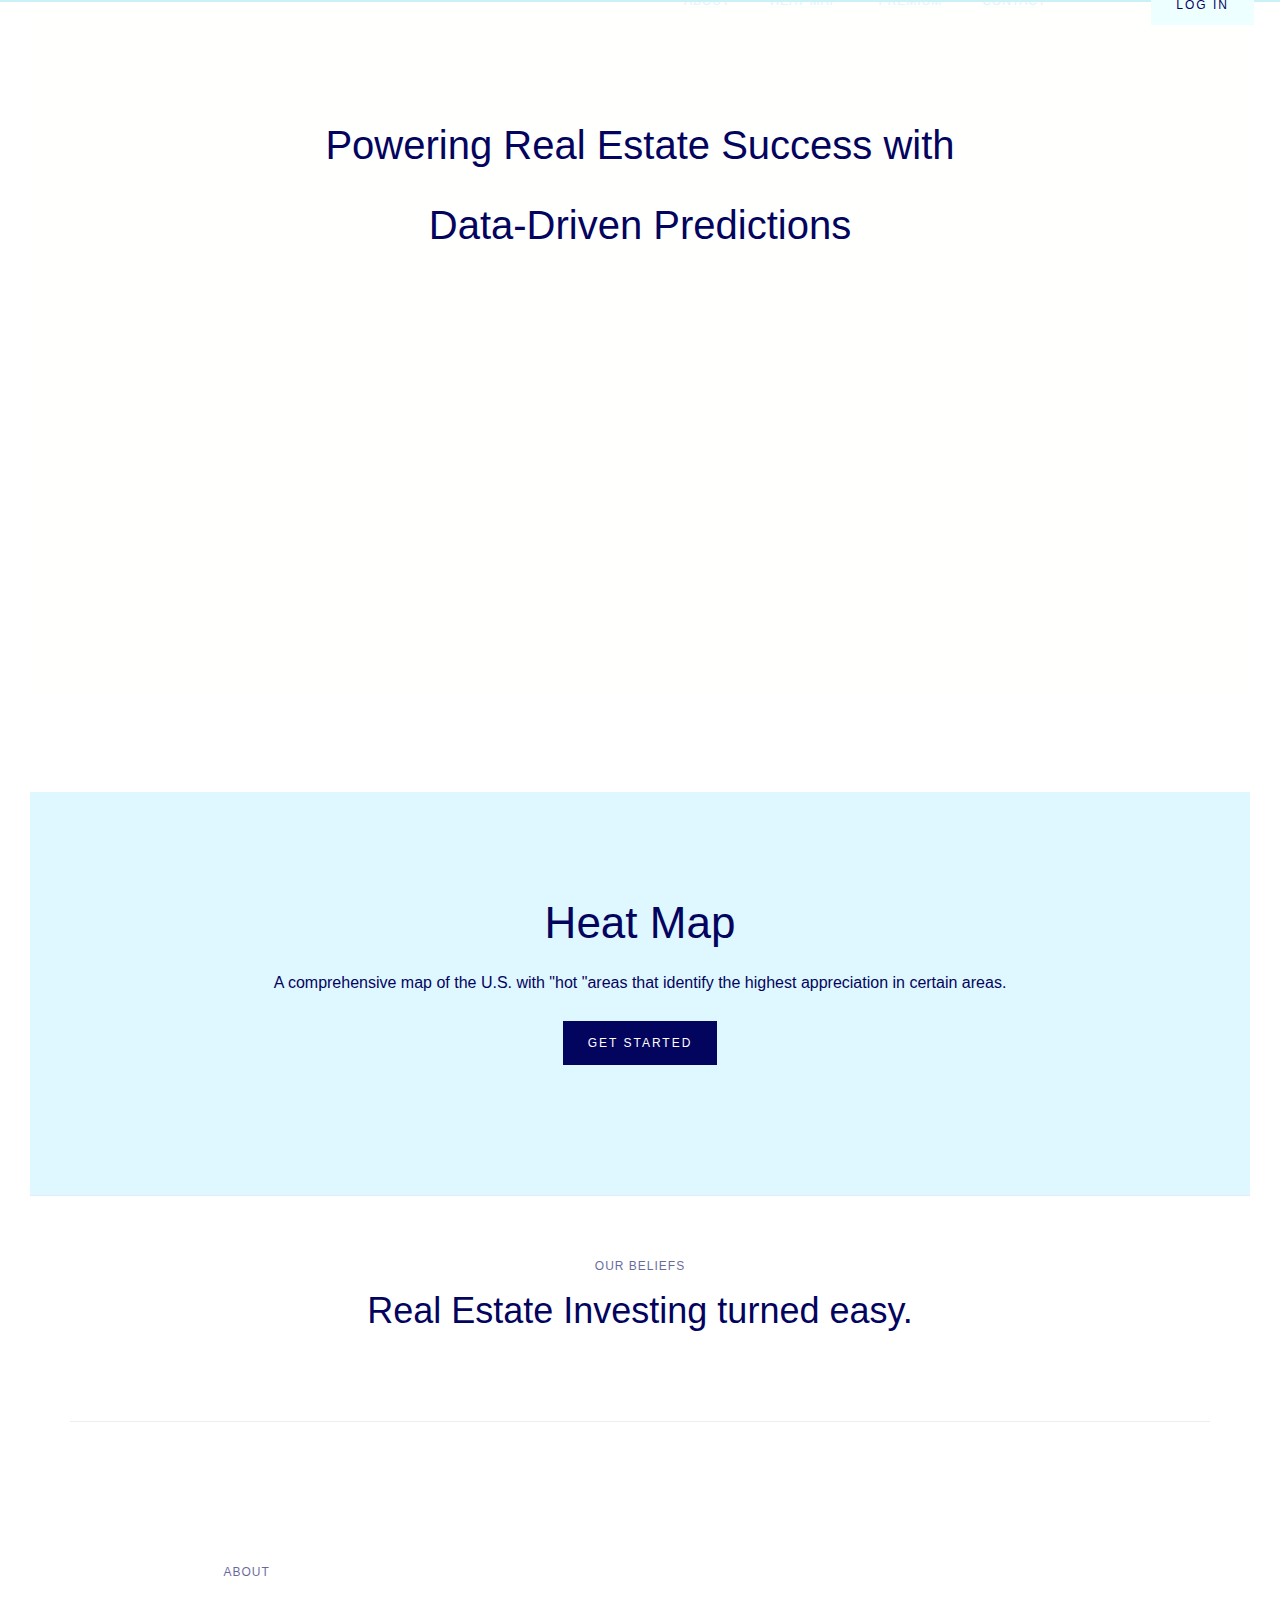
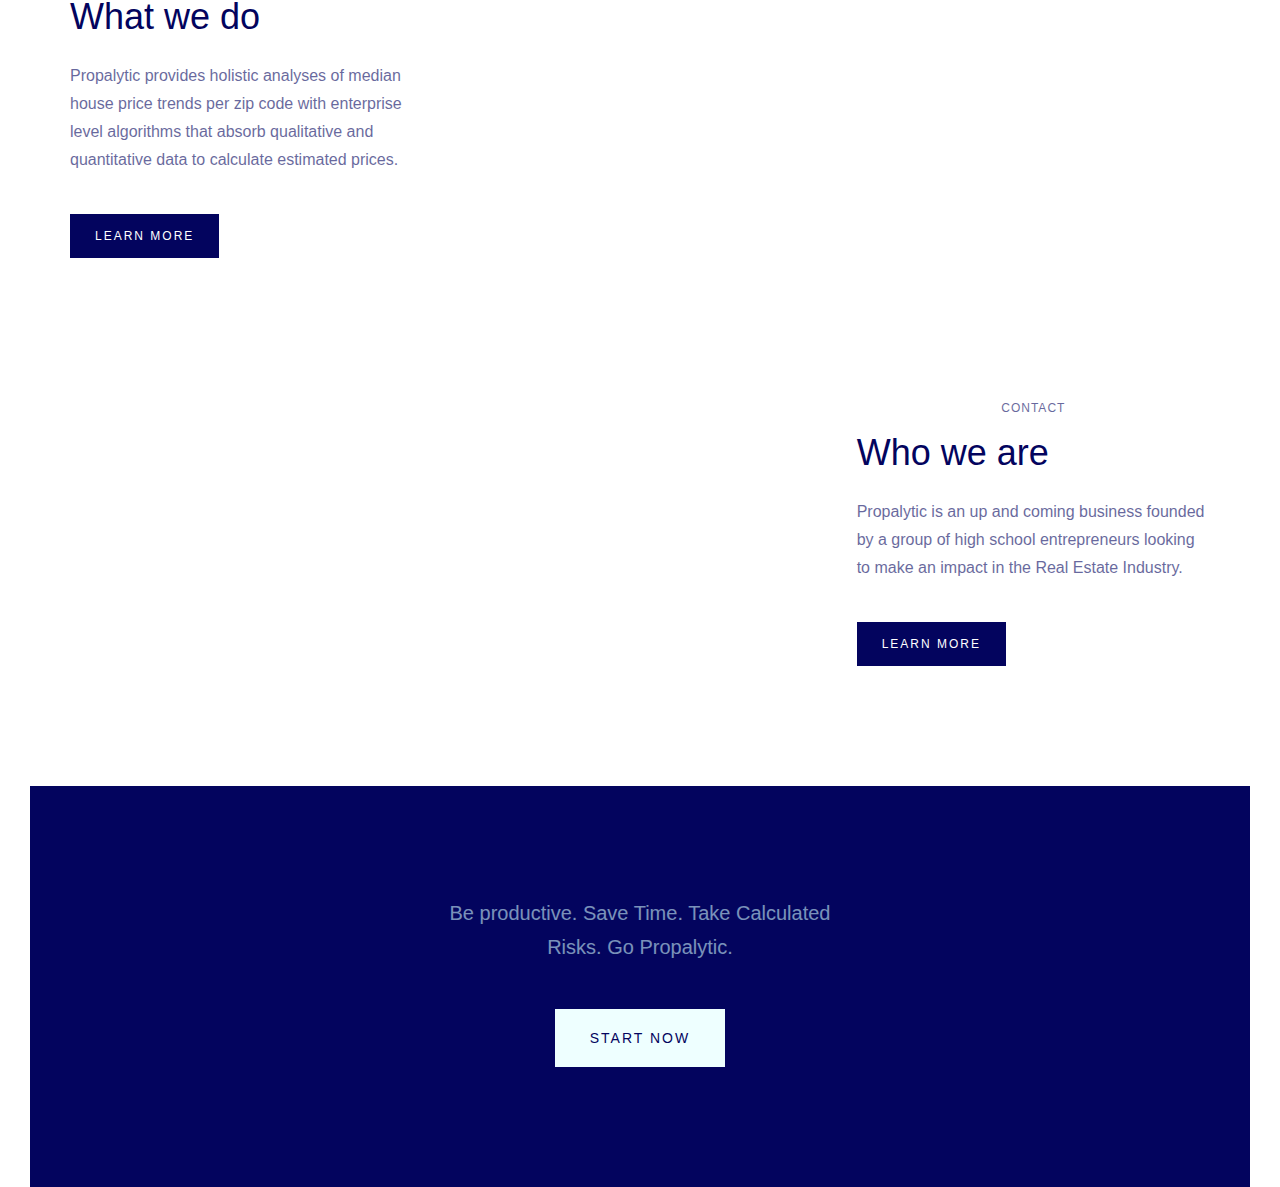
==== index.html @ 935a1be9 "Add files via upload" ====
<!DOCTYPE html>
<html>
    <head>
        <meta charset="utf-8"/>
        <title>Propalytic</title>
        <meta content="width=device-width, initial-scale=1" name="viewport"/>
        <link href="style.css" rel="stylesheet" type="text/css"/>
        <link href="https://fonts.googleapis.com" rel="preconnect"/>
        <link href="https://fonts.gstatic.com" rel="preconnect" crossorigin="anonymous"/>
        <script src="https://ajax.googleapis.com/ajax/libs/webfont/1.6.26/webfont.js" type="text/javascript"></script>
        <script type="text/javascript">
            WebFont.load({
                google: {
                    families: ["Montserrat:100,100italic,200,200italic,300,300italic,400,400italic,500,500italic,600,600italic,700,700italic,800,800italic,900,900italic", "Bitter:400,700,400italic"]
                }
            });
        </script>
        <script type="text/javascript">
            !function(o, c) {
                var n = c.documentElement
                  , t = " w-mod-";
                n.className += t + "js",
                ("ontouchstart"in o || o.DocumentTouch && c instanceof DocumentTouch) && (n.className += t + "touch")
            }(window, document);
        </script>
        <link href="https://replit.com/@DheekshanaSury1/Website-1#Propalytic3.ico" rel="shortcut icon" type="image/x-icon"/>
        <link href="https://uploads-ssl.webflow.com/img/webclip.png" rel="apple-touch-icon"/>
    </head>
    <body>
        <div data-collapse="medium" data-animation="default" data-duration="400" data-easing="ease" data-easing2="ease" role="banner" class="navigation w-nav">
            <a href="/" aria-current="page" class="w-inline-block w--current">
                <img src="https://uploads-ssl.webflow.com/649dd846c16380b41dc3b1e4/64a31db55aae2322e990c27a_propalytic%20logo%20light.png" loading="lazy" sizes="(max-width: 479px) 100vw, 300px" height="Auto" id="Home" srcset="https://uploads-ssl.webflow.com/649dd846c16380b41dc3b1e4/64a31db55aae2322e990c27a_propalytic%20logo%20light-p-500.png 500w, https://uploads-ssl.webflow.com/649dd846c16380b41dc3b1e4/64a31db55aae2322e990c27a_propalytic%20logo%20light.png 512w" alt="" class="image-4"/>
            </a>
            <div class="navigation-wrap">
                <nav class="menu">
                    <nav role="navigation" class="navigation-items w-nav-menu">
                        <a href="about.html" class="navigation-item w-nav-link">About</a>  
                        <a href="heat-map.html" class="navigation-item w-nav-link">Heat Map</a>
                        <a href="premium.html" class="navigation-item w-nav-link">Premium</a>
                        <a href="contact.html" class="navigation-item w-nav-link">Contact</a>
                    </nav>
                    <a href="login.html" class="button cc-contact-us w-inline-block">
                      <div class="text-block">Log In</div>
                    </a>
                    <div class="menu-button w-nav-button">
                        <img src="https://uploads-ssl.webflow.com/649dd846c16380b41dc3b1e4/649dd846c16380b41dc3b24c_menu-icon.png" width="22" alt="" class="menu-icon"/>
                    </div>
                </nav>
            </div>
        </div>
        <div class="section cc-store-home-wrap">
            <div class="intro-header">
                <div class="intro-content cc-homepage">
                    <div class="intro-text-2">
                        <div class="heading-jumbo-2">Powering Real Estate Success with Data-Driven Predictions</div>
                    </div>
                </div>
            </div>
            <section class="hero-stack-2 wf-section">
                <div class="container-3">
                    <div class="hero-wrapper-two-2">
                        <h1 class="heading-3">Heat Map</h1>
                        <p class="margin-bottom-24px-2">A comprehensive map of the U.S. with &quot;hot &quot;areas that identify the highest appreciation in certain areas.</p>
                        <a href="heat-map.html" class="button-primary-2 w-button">Get Started</a>
                        <img src="https://uploads-ssl.webflow.com/649dd846c16380b41dc3b1e4/649f861be7e4dcda6282d2d1_Screenshot%202023-06-30%20at%208.10.21%20AM.png" loading="lazy" sizes="(max-width: 479px) 100vw, (max-width: 767px) 92vw, (max-width: 991px) 84vw, 750px" srcset="https://uploads-ssl.webflow.com/649dd846c16380b41dc3b1e4/649f861be7e4dcda6282d2d1_Screenshot%202023-06-30%20at%208.10.21%20AM-p-500.png 500w, https://uploads-ssl.webflow.com/649dd846c16380b41dc3b1e4/649f861be7e4dcda6282d2d1_Screenshot%202023-06-30%20at%208.10.21%20AM-p-800.png 800w, https://uploads-ssl.webflow.com/649dd846c16380b41dc3b1e4/649f861be7e4dcda6282d2d1_Screenshot%202023-06-30%20at%208.10.21%20AM-p-1080.png 1080w, https://uploads-ssl.webflow.com/649dd846c16380b41dc3b1e4/649f861be7e4dcda6282d2d1_Screenshot%202023-06-30%20at%208.10.21%20AM.png 1248w" alt="" class="hero-image-2 shadow-two"/>
                    </div>
                </div>
            </section>
            <div class="container">
                <div class="motto-wrap">
                    <div class="label cc-light">Our beliefs</div>
                    <div class="heading-jumbo-small">
                        Real Estate Investing turned easy.<br/>
                    </div>
                </div>
                <div class="divider"></div>
                <div class="home-content-wrap">
                    <div class="w-layout-grid about-grid">
                        <div id="w-node-_86e64837-0616-515b-4568-76c147234d34-1dc3b22a">
                            <div class="home-section-wrap">
                                <div id="about" class="label cc-light">About</div>
                                <h2 class="section-heading">What we do</h2>
                                <p class="paragraph-light">Propalytic provides holistic analyses of median house price trends per zip code with enterprise level algorithms that absorb qualitative and quantitative data to calculate estimated prices.</p>
                            </div>
                            <a href="about.html" class="button w-inline-block">
                                <div>Learn More</div>
                            </a>
                        </div>
                        <img src="https://uploads-ssl.webflow.com/649dd846c16380b41dc3b1e4/64a353b96b2cd9fad1747cd3_Screenshot%202023-07-03%20at%207.03.02%20PM.png" id="w-node-_86e64837-0616-515b-4568-76c147234d3f-1dc3b22a" sizes="(max-width: 479px) 94vw, (max-width: 767px) 96vw, 94vw" srcset="https://uploads-ssl.webflow.com/649dd846c16380b41dc3b1e4/64a353b96b2cd9fad1747cd3_Screenshot%202023-07-03%20at%207.03.02%20PM-p-500.png 500w, https://uploads-ssl.webflow.com/649dd846c16380b41dc3b1e4/64a353b96b2cd9fad1747cd3_Screenshot%202023-07-03%20at%207.03.02%20PM-p-800.png 800w, https://uploads-ssl.webflow.com/649dd846c16380b41dc3b1e4/64a353b96b2cd9fad1747cd3_Screenshot%202023-07-03%20at%207.03.02%20PM-p-1080.png 1080w, https://uploads-ssl.webflow.com/649dd846c16380b41dc3b1e4/64a353b96b2cd9fad1747cd3_Screenshot%202023-07-03%20at%207.03.02%20PM.png 1548w" alt=""/>
                    </div>
                    <div class="w-layout-grid about-grid cc-about-2">
                        <div id="w-node-_86e64837-0616-515b-4568-76c147234d41-1dc3b22a">
                            <div class="home-section-wrap">
                                <div class="label cc-light">Contact</div>
                                <h2 class="section-heading">Who we are</h2>
                                <p class="paragraph-light">Propalytic is an up and coming business founded by a group of high school entrepreneurs looking to make an impact in the Real Estate Industry. </p>
                            </div>
                            <a href="contact.html" class="button w-inline-block">
                                <div>Learn More</div>
                            </a>
                        </div>
                        <img src="https://uploads-ssl.webflow.com/649dd846c16380b41dc3b1e4/64a35368f8e09f824d37aa2e_Screenshot%202023-07-03%20at%207.01.46%20PM.png" id="w-node-_86e64837-0616-515b-4568-76c147234d4c-1dc3b22a" sizes="(max-width: 479px) 94vw, (max-width: 767px) 96vw, 94vw" srcset="https://uploads-ssl.webflow.com/649dd846c16380b41dc3b1e4/64a35368f8e09f824d37aa2e_Screenshot%202023-07-03%20at%207.01.46%20PM-p-500.png 500w, https://uploads-ssl.webflow.com/649dd846c16380b41dc3b1e4/64a35368f8e09f824d37aa2e_Screenshot%202023-07-03%20at%207.01.46%20PM-p-800.png 800w, https://uploads-ssl.webflow.com/649dd846c16380b41dc3b1e4/64a35368f8e09f824d37aa2e_Screenshot%202023-07-03%20at%207.01.46%20PM-p-1080.png 1080w, https://uploads-ssl.webflow.com/649dd846c16380b41dc3b1e4/64a35368f8e09f824d37aa2e_Screenshot%202023-07-03%20at%207.01.46%20PM.png 1558w" alt=""/>
                    </div>
                </div>
            </div>
        </div>
        <div class="section cc-cta">
            <div class="container">
                <div class="cta-wrap">
                    <div>
                        <div class="cta-text">
                            <div class="paragraph-bigger cc-bigger-light">
                                Be productive. Save Time. Take Calculated Risks. Go Propalytic.<br/>
                            </div>
                        </div>
                        <a href="premium.html" class="button cc-jumbo-button w-inline-block">
                            <div class="text-block-2">Start Now</div>
                        </a>
                    </div>
                </div>
            </div>
        </div>
        <div class="section">
            <div class="container"></div>
        </div>
        <script src="https://d3e54v103j8qbb.cloudfront.net/js/jquery-3.5.1.min.dc5e7f18c8.js?site=649dd846c16380b41dc3b1e4" type="text/javascript" integrity="sha256-9/aliU8dGd2tb6OSsuzixeV4y/faTqgFtohetphbbj0=" crossorigin="anonymous"></script>
        <script src="https://www.gstatic.com/firebasejs/8.10.0/firebase-app.js"></script>
        <script src="https://www.gstatic.com/firebasejs/8.10.0/firebase-auth.js"></script>
        <script src="script.js"></script>
  </body>
</html>
---- style.css ----
html {
  -ms-text-size-adjust: 100%;
  -webkit-text-size-adjust: 100%;
  font-family: sans-serif;
}

body {
  margin: 0;
}

article,
aside,
details,
figcaption,
figure,
footer,
header,
hgroup,
main,
menu,
nav,
section,
summary {
  display: block;
}

audio,
canvas,
progress,
video {
  vertical-align: baseline;
  display: inline-block;
}

.container-log-in {
  display: none;
  width: 300px;
  margin: 0 auto;
  padding-top: 100px;
}

input {
  width: 100%;
  margin-bottom: 10px;
}

button {
  width: 100%;
  font-weight: 500;
  cursor: pointer;
}
.submit-login {
  background-color: #03045e;
}
#login-button {
  background-color: #eff;
  font-size: 12px;
}
#error-message {
  color: red;
}

.login-title-popup {
  color: #03045e;
}

audio:not([controls]) {
  height: 0;
  display: none;
}

[hidden],
template {
  display: none;
}

a {
  background-color: rgba(0, 0, 0, 0);
}

a:active,
a:hover {
  outline: 0;
}

abbr[title] {
  border-bottom: 1px dotted;
}

b,
strong {
  font-weight: bold;
}

dfn {
  font-style: italic;
}

h1 {
  margin: .67em 0;
  font-size: 2em;
}

mark {
  color: #000;
  background: #ff0;
}

small {
  font-size: 80%;
}

sub,
sup {
  vertical-align: baseline;
  font-size: 75%;
  line-height: 0;
  position: relative;
}

sup {
  top: -.5em;
}

sub {
  bottom: -.25em;
}

img {
  border: 0;
}

svg:not(:root) {
  overflow: hidden;
}

figure {
  margin: 1em 40px;
}

hr {
  box-sizing: content-box;
  height: 0;
}

pre {
  overflow: auto;
}

code,
kbd,
pre,
samp {
  font-family: monospace;
  font-size: 1em;
}

button,
input,
optgroup,
select,
textarea {
  color: inherit;
  font: inherit;
  margin: 0;
}

button {
  overflow: visible;
}

button,
select {
  text-transform: none;
}

button,
html input[type="button"],
input[type="reset"] {
  -webkit-appearance: button;
  cursor: pointer;
}

button[disabled],
html input[disabled] {
  cursor: default;
}

button::-moz-focus-inner,
input::-moz-focus-inner {
  border: 0;
  padding: 0;
}

input {
  line-height: normal;
}

input[type="checkbox"],
input[type="radio"] {
  box-sizing: border-box;
  padding: 0;
}

input[type="number"]::-webkit-inner-spin-button,
input[type="number"]::-webkit-outer-spin-button {
  height: auto;
}

input[type="search"] {
  -webkit-appearance: none;
}

input[type="search"]::-webkit-search-cancel-button,
input[type="search"]::-webkit-search-decoration {
  -webkit-appearance: none;
}

fieldset {
  border: 1px solid silver;
  margin: 0 2px;
  padding: .35em .625em .75em;
}

legend {
  border: 0;
  padding: 0;
}

textarea {
  overflow: auto;
}

optgroup {
  font-weight: bold;
}

table {
  border-collapse: collapse;
  border-spacing: 0;
}

td,
th {
  padding: 0;
}

@font-face {
  font-family: webflow-icons;
  src: url("[data-uri]") format("truetype");
  font-weight: normal;
  font-style: normal;
}

[class^="w-icon-"],
[class*=" w-icon-"] {
  speak: none;
  font-variant: normal;
  text-transform: none;
  -webkit-font-smoothing: antialiased;
  -moz-osx-font-smoothing: grayscale;
  font-style: normal;
  font-weight: normal;
  line-height: 1;
  font-family: webflow-icons !important;
}

.w-icon-slider-right:before {
  content: "î˜€";
}

.w-icon-slider-left:before {
  content: "î˜";
}

.w-icon-nav-menu:before {
  content: "î˜‚";
}

.w-icon-arrow-down:before,
.w-icon-dropdown-toggle:before {
  content: "î˜ƒ";
}

.w-icon-file-upload-remove:before {
  content: "î¤€";
}

.w-icon-file-upload-icon:before {
  content: "î¤ƒ";
}

* {
  box-sizing: border-box;
}

html {
  height: 100%;
}

body {
  min-height: 100%;
  color: #333;
  background-color: #fff;
  margin: 0;
  font-family: Arial, sans-serif;
  font-size: 14px;
  line-height: 20px;
}

img {
  max-width: 100%;
  vertical-align: middle;
  display: inline-block;
}

html.w-mod-touch * {
  background-attachment: scroll !important;
}

.w-block {
  display: block;
}

.w-inline-block {
  max-width: 100%;
  display: inline-block;
}

.w-clearfix:before,
.w-clearfix:after {
  content: " ";
  grid-area: 1 / 1 / 2 / 2;
  display: table;
}

.w-clearfix:after {
  clear: both;
}

.w-hidden {
  display: none;
}

.w-button {
  color: #fff;
  line-height: inherit;
  cursor: pointer;
  background-color: #3898ec;
  border: 0;
  border-radius: 0;
  padding: 9px 15px;
  text-decoration: none;
  display: inline-block;
}

input.w-button {
  -webkit-appearance: button;
}

html[data-w-dynpage] [data-w-cloak] {
  color: rgba(0, 0, 0, 0) !important;
}

.w-webflow-badge,
.w-webflow-badge * {
  z-index: auto;
  visibility: visible;
  box-sizing: border-box;
  width: auto;
  height: auto;
  max-height: none;
  max-width: none;
  min-height: 0;
  min-width: 0;
  float: none;
  clear: none;
  box-shadow: none;
  opacity: 1;
  direction: ltr;
  font-family: inherit;
  font-weight: inherit;
  color: inherit;
  font-size: inherit;
  line-height: inherit;
  font-style: inherit;
  font-variant: inherit;
  text-align: inherit;
  letter-spacing: inherit;
  -webkit-text-decoration: inherit;
  text-decoration: inherit;
  text-indent: 0;
  text-transform: inherit;
  text-shadow: none;
  font-smoothing: auto;
  vertical-align: baseline;
  cursor: inherit;
  white-space: inherit;
  word-break: normal;
  word-spacing: normal;
  word-wrap: normal;
  background: none;
  border: 0 rgba(0, 0, 0, 0);
  border-radius: 0;
  margin: 0;
  padding: 0;
  list-style-type: disc;
  transition: none;
  display: block;
  position: static;
  top: auto;
  bottom: auto;
  left: auto;
  right: auto;
  overflow: visible;
  transform: none;
}

.w-webflow-badge {
  white-space: nowrap;
  cursor: pointer;
  box-shadow: 0 0 0 1px rgba(0, 0, 0, .1), 0 1px 3px rgba(0, 0, 0, .1);
  visibility: visible !important;
  z-index: 2147483647 !important;
  color: #aaadb0 !important;
  opacity: 1 !important;
  width: auto !important;
  height: auto !important;
  background-color: #fff !important;
  border-radius: 3px !important;
  margin: 0 !important;
  padding: 6px 8px 6px 6px !important;
  font-size: 12px !important;
  line-height: 14px !important;
  text-decoration: none !important;
  display: inline-block !important;
  position: fixed !important;
  top: auto !important;
  bottom: 12px !important;
  left: auto !important;
  right: 12px !important;
  overflow: visible !important;
  transform: none !important;
}

.w-webflow-badge>img {
  visibility: visible !important;
  opacity: 1 !important;
  vertical-align: middle !important;
  display: inline-block !important;
}

h1,
h2,
h3,
h4,
h5,
h6 {
  margin-bottom: 10px;
  font-weight: bold;
}

h1 {
  margin-top: 20px;
  font-size: 38px;
  line-height: 44px;
}

h2 {
  margin-top: 20px;
  font-size: 32px;
  line-height: 36px;
}

h3 {
  margin-top: 20px;
  font-size: 24px;
  line-height: 30px;
}

h4 {
  margin-top: 10px;
  font-size: 18px;
  line-height: 24px;
}

h5 {
  margin-top: 10px;
  font-size: 14px;
  line-height: 20px;
}

h6 {
  margin-top: 10px;
  font-size: 12px;
  line-height: 18px;
}

p {
  margin-top: 0;
  margin-bottom: 10px;
}

blockquote {
  border-left: 5px solid #e2e2e2;
  margin: 0 0 10px;
  padding: 10px 20px;
  font-size: 18px;
  line-height: 22px;
}

figure {
  margin: 0 0 10px;
}

figcaption {
  text-align: center;
  margin-top: 5px;
}

ul,
ol {
  margin-top: 0;
  margin-bottom: 10px;
  padding-left: 40px;
}

.w-list-unstyled {
  padding-left: 0;
  list-style: none;
}

.w-embed:before,
.w-embed:after {
  content: " ";
  grid-area: 1 / 1 / 2 / 2;
  display: table;
}

.w-embed:after {
  clear: both;
}

.w-video {
  width: 100%;
  padding: 0;
  position: relative;
}

.w-video iframe,
.w-video object,
.w-video embed {
  width: 100%;
  height: 100%;
  border: none;
  position: absolute;
  top: 0;
  left: 0;
}

fieldset {
  border: 0;
  margin: 0;
  padding: 0;
}

button,
[type="button"],
[type="reset"] {
  cursor: pointer;
  -webkit-appearance: button;
  border: 0;
}

.w-form {
  margin: 0 0 15px;
}

.w-form-done {
  text-align: center;
  background-color: #ddd;
  padding: 20px;
  display: none;
}

.w-form-fail {
  background-color: #ffdede;
  margin-top: 10px;
  padding: 10px;
  display: none;
}

label {
  margin-bottom: 5px;
  font-weight: bold;
  display: block;
}

.w-input,
.w-select {
  width: 100%;
  height: 38px;
  color: #333;
  vertical-align: middle;
  background-color: #fff;
  border: 1px solid #ccc;
  margin-bottom: 10px;
  padding: 8px 12px;
  font-size: 14px;
  line-height: 1.42857;
  display: block;
}

.w-input:-moz-placeholder,
.w-select:-moz-placeholder {
  color: #999;
}

.w-input::-moz-placeholder,
.w-select::-moz-placeholder {
  color: #999;
  opacity: 1;
}

.w-input::-webkit-input-placeholder,
.w-select::-webkit-input-placeholder {
  color: #999;
}

.w-input:focus,
.w-select:focus {
  border-color: #3898ec;
  outline: 0;
}

.w-input[disabled],
.w-select[disabled],
.w-input[readonly],
.w-select[readonly],
fieldset[disabled] .w-input,
fieldset[disabled] .w-select {
  cursor: not-allowed;
}

.w-input[disabled]:not(.w-input-disabled),
.w-select[disabled]:not(.w-input-disabled),
.w-input[readonly],
.w-select[readonly],
fieldset[disabled]:not(.w-input-disabled) .w-input,
fieldset[disabled]:not(.w-input-disabled) .w-select {
  background-color: #eee;
}

textarea.w-input,
textarea.w-select {
  height: auto;
}

.w-select {
  background-color: #f3f3f3;
}

.w-select[multiple] {
  height: auto;
}

.w-form-label {
  cursor: pointer;
  margin-bottom: 0;
  font-weight: normal;
  display: inline-block;
}

.w-radio {
  margin-bottom: 5px;
  padding-left: 20px;
  display: block;
}

.w-radio:before,
.w-radio:after {
  content: " ";
  grid-area: 1 / 1 / 2 / 2;
  display: table;
}

.w-radio:after {
  clear: both;
}

.w-radio-input {
  float: left;
  margin: 3px 0 0 -20px;
  line-height: normal;
}

.w-file-upload {
  margin-bottom: 10px;
  display: block;
}

.w-file-upload-input {
  width: .1px;
  height: .1px;
  opacity: 0;
  z-index: -100;
  position: absolute;
  overflow: hidden;
}

.w-file-upload-default,
.w-file-upload-uploading,
.w-file-upload-success {
  color: #333;
  display: inline-block;
}

.w-file-upload-error {
  margin-top: 10px;
  display: block;
}

.w-file-upload-default.w-hidden,
.w-file-upload-uploading.w-hidden,
.w-file-upload-error.w-hidden,
.w-file-upload-success.w-hidden {
  display: none;
}

.w-file-upload-uploading-btn {
  cursor: pointer;
  background-color: #fafafa;
  border: 1px solid #ccc;
  margin: 0;
  padding: 8px 12px;
  font-size: 14px;
  font-weight: normal;
  display: flex;
}

.w-file-upload-file {
  background-color: #fafafa;
  border: 1px solid #ccc;
  flex-grow: 1;
  justify-content: space-between;
  margin: 0;
  padding: 8px 9px 8px 11px;
  display: flex;
}

.w-file-upload-file-name {
  font-size: 14px;
  font-weight: normal;
  display: block;
}

.w-file-remove-link {
  width: auto;
  height: auto;
  cursor: pointer;
  margin-top: 3px;
  margin-left: 10px;
  padding: 3px;
  display: block;
}

.w-icon-file-upload-remove {
  margin: auto;
  font-size: 10px;
}

.w-file-upload-error-msg {
  color: #ea384c;
  padding: 2px 0;
  display: inline-block;
}

.w-file-upload-info {
  padding: 0 12px;
  line-height: 38px;
  display: inline-block;
}

.w-file-upload-label {
  cursor: pointer;
  background-color: #fafafa;
  border: 1px solid #ccc;
  margin: 0;
  padding: 8px 12px;
  font-size: 14px;
  font-weight: normal;
  display: inline-block;
}

.w-icon-file-upload-icon,
.w-icon-file-upload-uploading {
  width: 20px;
  margin-right: 8px;
  display: inline-block;
}

.w-icon-file-upload-uploading {
  height: 20px;
}

.w-container {
  max-width: 940px;
  margin-left: auto;
  margin-right: auto;
}

.w-container:before,
.w-container:after {
  content: " ";
  grid-area: 1 / 1 / 2 / 2;
  display: table;
}

.w-container:after {
  clear: both;
}

.w-container .w-row {
  margin-left: -10px;
  margin-right: -10px;
}

.w-row:before,
.w-row:after {
  content: " ";
  grid-area: 1 / 1 / 2 / 2;
  display: table;
}

.w-row:after {
  clear: both;
}

.w-row .w-row {
  margin-left: 0;
  margin-right: 0;
}

.w-col {
  float: left;
  width: 100%;
  min-height: 1px;
  padding-left: 10px;
  padding-right: 10px;
  position: relative;
}

.w-col .w-col {
  padding-left: 0;
  padding-right: 0;
}

.w-col-1 {
  width: 8.33333%;
}

.w-col-2 {
  width: 16.6667%;
}

.w-col-3 {
  width: 25%;
}

.w-col-4 {
  width: 33.3333%;
}

.w-col-5 {
  width: 41.6667%;
}

.w-col-6 {
  width: 50%;
}

.w-col-7 {
  width: 58.3333%;
}

.w-col-8 {
  width: 66.6667%;
}

.w-col-9 {
  width: 75%;
}

.w-col-10 {
  width: 83.3333%;
}

.w-col-11 {
  width: 91.6667%;
}

.w-col-12 {
  width: 100%;
}

.w-hidden-main {
  display: none !important;
}

@media screen and (max-width: 991px) {
  .w-container {
    max-width: 728px;
  }

  .w-hidden-main {
    display: inherit !important;
  }

  .w-hidden-medium {
    display: none !important;
  }

  .w-col-medium-1 {
    width: 8.33333%;
  }

  .w-col-medium-2 {
    width: 16.6667%;
  }

  .w-col-medium-3 {
    width: 25%;
  }

  .w-col-medium-4 {
    width: 33.3333%;
  }

  .w-col-medium-5 {
    width: 41.6667%;
  }

  .w-col-medium-6 {
    width: 50%;
  }

  .w-col-medium-7 {
    width: 58.3333%;
  }

  .w-col-medium-8 {
    width: 66.6667%;
  }

  .w-col-medium-9 {
    width: 75%;
  }

  .w-col-medium-10 {
    width: 83.3333%;
  }

  .w-col-medium-11 {
    width: 91.6667%;
  }

  .w-col-medium-12 {
    width: 100%;
  }

  .w-col-stack {
    width: 100%;
    left: auto;
    right: auto;
  }
}

@media screen and (max-width: 767px) {

  .w-hidden-main,
  .w-hidden-medium {
    display: inherit !important;
  }

  .w-hidden-small {
    display: none !important;
  }

  .w-row,
  .w-container .w-row {
    margin-left: 0;
    margin-right: 0;
  }

  .w-col {
    width: 100%;
    left: auto;
    right: auto;
  }

  .w-col-small-1 {
    width: 8.33333%;
  }

  .w-col-small-2 {
    width: 16.6667%;
  }

  .w-col-small-3 {
    width: 25%;
  }

  .w-col-small-4 {
    width: 33.3333%;
  }

  .w-col-small-5 {
    width: 41.6667%;
  }

  .w-col-small-6 {
    width: 50%;
  }

  .w-col-small-7 {
    width: 58.3333%;
  }

  .w-col-small-8 {
    width: 66.6667%;
  }

  .w-col-small-9 {
    width: 75%;
  }

  .w-col-small-10 {
    width: 83.3333%;
  }

  .w-col-small-11 {
    width: 91.6667%;
  }

  .w-col-small-12 {
    width: 100%;
  }
}

@media screen and (max-width: 479px) {
  .w-container {
    max-width: none;
  }

  .w-hidden-main,
  .w-hidden-medium,
  .w-hidden-small {
    display: inherit !important;
  }

  .w-hidden-tiny {
    display: none !important;
  }

  .w-col {
    width: 100%;
  }

  .w-col-tiny-1 {
    width: 8.33333%;
  }

  .w-col-tiny-2 {
    width: 16.6667%;
  }

  .w-col-tiny-3 {
    width: 25%;
  }

  .w-col-tiny-4 {
    width: 33.3333%;
  }

  .w-col-tiny-5 {
    width: 41.6667%;
  }

  .w-col-tiny-6 {
    width: 50%;
  }

  .w-col-tiny-7 {
    width: 58.3333%;
  }

  .w-col-tiny-8 {
    width: 66.6667%;
  }

  .w-col-tiny-9 {
    width: 75%;
  }

  .w-col-tiny-10 {
    width: 83.3333%;
  }

  .w-col-tiny-11 {
    width: 91.6667%;
  }

  .w-col-tiny-12 {
    width: 100%;
  }
}

.w-widget {
  position: relative;
}

.w-widget-map {
  width: 100%;
  height: 400px;
}

.w-widget-map label {
  width: auto;
  display: inline;
}

.w-widget-map img {
  max-width: inherit;
}

.w-widget-map .gm-style-iw {
  text-align: center;
}

.w-widget-map .gm-style-iw>button {
  display: none !important;
}

.w-widget-twitter {
  overflow: hidden;
}

.w-widget-twitter-count-shim {
  vertical-align: top;
  width: 28px;
  height: 20px;
  text-align: center;
  background: #fff;
  border: 1px solid #758696;
  border-radius: 3px;
  display: inline-block;
  position: relative;
}

.w-widget-twitter-count-shim * {
  pointer-events: none;
  -webkit-user-select: none;
  -ms-user-select: none;
  user-select: none;
}

.w-widget-twitter-count-shim .w-widget-twitter-count-inner {
  text-align: center;
  color: #999;
  font-family: serif;
  font-size: 15px;
  line-height: 12px;
  position: relative;
}

.w-widget-twitter-count-shim .w-widget-twitter-count-clear {
  display: block;
  position: relative;
}

.w-widget-twitter-count-shim.w--large {
  width: 36px;
  height: 28px;
}

.w-widget-twitter-count-shim.w--large .w-widget-twitter-count-inner {
  font-size: 18px;
  line-height: 18px;
}

.w-widget-twitter-count-shim:not(.w--vertical) {
  margin-left: 5px;
  margin-right: 8px;
}

.w-widget-twitter-count-shim:not(.w--vertical).w--large {
  margin-left: 6px;
}

.w-widget-twitter-count-shim:not(.w--vertical):before,
.w-widget-twitter-count-shim:not(.w--vertical):after {
  content: " ";
  height: 0;
  width: 0;
  pointer-events: none;
  border: solid rgba(0, 0, 0, 0);
  position: absolute;
  top: 50%;
  left: 0;
}

.w-widget-twitter-count-shim:not(.w--vertical):before {
  border-width: 4px;
  border-color: rgba(117, 134, 150, 0) #5d6c7b rgba(117, 134, 150, 0) rgba(117, 134, 150, 0);
  margin-top: -4px;
  margin-left: -9px;
}

.w-widget-twitter-count-shim:not(.w--vertical).w--large:before {
  border-width: 5px;
  margin-top: -5px;
  margin-left: -10px;
}

.w-widget-twitter-count-shim:not(.w--vertical):after {
  border-width: 4px;
  border-color: rgba(255, 255, 255, 0) #fff rgba(255, 255, 255, 0) rgba(255, 255, 255, 0);
  margin-top: -4px;
  margin-left: -8px;
}

.w-widget-twitter-count-shim:not(.w--vertical).w--large:after {
  border-width: 5px;
  margin-top: -5px;
  margin-left: -9px;
}

.w-widget-twitter-count-shim.w--vertical {
  width: 61px;
  height: 33px;
  margin-bottom: 8px;
}

.w-widget-twitter-count-shim.w--vertical:before,
.w-widget-twitter-count-shim.w--vertical:after {
  content: " ";
  height: 0;
  width: 0;
  pointer-events: none;
  border: solid rgba(0, 0, 0, 0);
  position: absolute;
  top: 100%;
  left: 50%;
}

.w-widget-twitter-count-shim.w--vertical:before {
  border-width: 5px;
  border-color: #5d6c7b rgba(117, 134, 150, 0) rgba(117, 134, 150, 0);
  margin-left: -5px;
}

.w-widget-twitter-count-shim.w--vertical:after {
  border-width: 4px;
  border-color: #fff rgba(255, 255, 255, 0) rgba(255, 255, 255, 0);
  margin-left: -4px;
}

.w-widget-twitter-count-shim.w--vertical .w-widget-twitter-count-inner {
  font-size: 18px;
  line-height: 22px;
}

.w-widget-twitter-count-shim.w--vertical.w--large {
  width: 76px;
}

.w-background-video {
  height: 500px;
  color: #fff;
  position: relative;
  overflow: hidden;
}

.w-background-video>video {
  width: 100%;
  height: 100%;
  object-fit: cover;
  z-index: -100;
  background-position: 50%;
  background-size: cover;
  margin: auto;
  position: absolute;
  top: -100%;
  bottom: -100%;
  left: -100%;
  right: -100%;
}

.w-background-video>video::-webkit-media-controls-start-playback-button {
  -webkit-appearance: none;
  display: none !important;
}

.w-background-video--control {
  background-color: rgba(0, 0, 0, 0);
  padding: 0;
  position: absolute;
  bottom: 1em;
  right: 1em;
}

.w-background-video--control>[hidden] {
  display: none !important;
}

.w-slider {
  height: 300px;
  text-align: center;
  clear: both;
  -webkit-tap-highlight-color: rgba(0, 0, 0, 0);
  tap-highlight-color: rgba(0, 0, 0, 0);
  background: #ddd;
  position: relative;
}

.w-slider-mask {
  z-index: 1;
  height: 100%;
  white-space: nowrap;
  display: block;
  position: relative;
  left: 0;
  right: 0;
  overflow: hidden;
}

.w-slide {
  vertical-align: top;
  width: 100%;
  height: 100%;
  white-space: normal;
  text-align: left;
  display: inline-block;
  position: relative;
}

.w-slider-nav {
  z-index: 2;
  height: 40px;
  text-align: center;
  -webkit-tap-highlight-color: rgba(0, 0, 0, 0);
  tap-highlight-color: rgba(0, 0, 0, 0);
  margin: auto;
  padding-top: 10px;
  position: absolute;
  top: auto;
  bottom: 0;
  left: 0;
  right: 0;
}

.w-slider-nav.w-round>div {
  border-radius: 100%;
}

.w-slider-nav.w-num>div {
  width: auto;
  height: auto;
  font-size: inherit;
  line-height: inherit;
  padding: .2em .5em;
}

.w-slider-nav.w-shadow>div {
  box-shadow: 0 0 3px rgba(51, 51, 51, .4);
}

.w-slider-nav-invert {
  color: #fff;
}

.w-slider-nav-invert>div {
  background-color: rgba(34, 34, 34, .4);
}

.w-slider-nav-invert>div.w-active {
  background-color: #222;
}

.w-slider-dot {
  width: 1em;
  height: 1em;
  cursor: pointer;
  background-color: rgba(255, 255, 255, .4);
  margin: 0 3px .5em;
  transition: background-color .1s, color .1s;
  display: inline-block;
  position: relative;
}

.w-slider-dot.w-active {
  background-color: #fff;
}

.w-slider-dot:focus {
  outline: none;
  box-shadow: 0 0 0 2px #fff;
}

.w-slider-dot:focus.w-active {
  box-shadow: none;
}

.w-slider-arrow-left,
.w-slider-arrow-right {
  width: 80px;
  cursor: pointer;
  color: #fff;
  -webkit-tap-highlight-color: rgba(0, 0, 0, 0);
  tap-highlight-color: rgba(0, 0, 0, 0);
  -webkit-user-select: none;
  -ms-user-select: none;
  user-select: none;
  margin: auto;
  font-size: 40px;
  position: absolute;
  top: 0;
  bottom: 0;
  left: 0;
  right: 0;
  overflow: hidden;
}

.w-slider-arrow-left [class^="w-icon-"],
.w-slider-arrow-right [class^="w-icon-"],
.w-slider-arrow-left [class*=" w-icon-"],
.w-slider-arrow-right [class*=" w-icon-"] {
  position: absolute;
}

.w-slider-arrow-left:focus,
.w-slider-arrow-right:focus {
  outline: 0;
}

.w-slider-arrow-left {
  z-index: 3;
  right: auto;
}

.w-slider-arrow-right {
  z-index: 4;
  left: auto;
}

.w-icon-slider-left,
.w-icon-slider-right {
  width: 1em;
  height: 1em;
  margin: auto;
  top: 0;
  bottom: 0;
  left: 0;
  right: 0;
}

.w-slider-aria-label {
  clip: rect(0 0 0 0);
  height: 1px;
  width: 1px;
  border: 0;
  margin: -1px;
  padding: 0;
  position: absolute;
  overflow: hidden;
}

.w-slider-force-show {
  display: block !important;
}

.w-dropdown {
  text-align: left;
  z-index: 900;
  margin-left: auto;
  margin-right: auto;
  display: inline-block;
  position: relative;
}

.w-dropdown-btn,
.w-dropdown-toggle,
.w-dropdown-link {
  vertical-align: top;
  color: #222;
  text-align: left;
  white-space: nowrap;
  margin-left: auto;
  margin-right: auto;
  padding: 20px;
  text-decoration: none;
  position: relative;
}

.w-dropdown-toggle {
  -webkit-user-select: none;
  -ms-user-select: none;
  user-select: none;
  cursor: pointer;
  padding-right: 40px;
  display: inline-block;
}

.w-dropdown-toggle:focus {
  outline: 0;
}

.w-icon-dropdown-toggle {
  width: 1em;
  height: 1em;
  margin: auto 20px auto auto;
  position: absolute;
  top: 0;
  bottom: 0;
  right: 0;
}

.w-dropdown-list {
  min-width: 100%;
  background: #ddd;
  display: none;
  position: absolute;
}

.w-dropdown-list.w--open {
  display: block;
}

.w-dropdown-link {
  color: #222;
  padding: 10px 20px;
  display: block;
}

.w-dropdown-link.w--current {
  color: #0082f3;
}

.w-dropdown-link:focus {
  outline: 0;
}

@media screen and (max-width: 767px) {
  .w-nav-brand {
    padding-left: 10px;
  }
}

.w-lightbox-backdrop {
  cursor: auto;
  letter-spacing: normal;
  text-indent: 0;
  text-shadow: none;
  text-transform: none;
  visibility: visible;
  white-space: normal;
  word-break: normal;
  word-spacing: normal;
  word-wrap: normal;
  color: #fff;
  text-align: center;
  z-index: 2000;
  opacity: 0;
  -webkit-user-select: none;
  -moz-user-select: none;
  -webkit-tap-highlight-color: transparent;
  background: rgba(0, 0, 0, .9);
  outline: 0;
  font-family: Helvetica Neue, Helvetica, Ubuntu, Segoe UI, Verdana, sans-serif;
  font-size: 17px;
  font-style: normal;
  font-weight: 300;
  line-height: 1.2;
  list-style: disc;
  position: fixed;
  top: 0;
  bottom: 0;
  left: 0;
  right: 0;
  -webkit-transform: translate(0);
}

.w-lightbox-backdrop,
.w-lightbox-container {
  height: 100%;
  -webkit-overflow-scrolling: touch;
  overflow: auto;
}

.w-lightbox-content {
  height: 100vh;
  position: relative;
  overflow: hidden;
}

.w-lightbox-view {
  width: 100vw;
  height: 100vh;
  opacity: 0;
  position: absolute;
}

.w-lightbox-view:before {
  content: "";
  height: 100vh;
}

.w-lightbox-group,
.w-lightbox-group .w-lightbox-view,
.w-lightbox-group .w-lightbox-view:before {
  height: 86vh;
}

.w-lightbox-frame,
.w-lightbox-view:before {
  vertical-align: middle;
  display: inline-block;
}

.w-lightbox-figure {
  margin: 0;
  position: relative;
}

.w-lightbox-group .w-lightbox-figure {
  cursor: pointer;
}

.w-lightbox-img {
  width: auto;
  height: auto;
  max-width: none;
}

.w-lightbox-image {
  float: none;
  max-width: 100vw;
  max-height: 100vh;
  display: block;
}

.w-lightbox-group .w-lightbox-image {
  max-height: 86vh;
}

.w-lightbox-caption {
  text-align: left;
  text-overflow: ellipsis;
  white-space: nowrap;
  background: rgba(0, 0, 0, .4);
  padding: .5em 1em;
  position: absolute;
  bottom: 0;
  left: 0;
  right: 0;
  overflow: hidden;
}

.w-lightbox-embed {
  width: 100%;
  height: 100%;
  position: absolute;
  top: 0;
  bottom: 0;
  left: 0;
  right: 0;
}

.w-lightbox-control {
  width: 4em;
  cursor: pointer;
  background-position: center;
  background-repeat: no-repeat;
  background-size: 24px;
  transition: all .3s;
  position: absolute;
  top: 0;
}

.w-lightbox-left {
  background-image: url("[data-uri]");
  display: none;
  bottom: 0;
  left: 0;
}

.w-lightbox-right {
  background-image: url("[data-uri]");
  display: none;
  bottom: 0;
  right: 0;
}

.w-lightbox-close {
  height: 2.6em;
  background-image: url("[data-uri]");
  background-size: 18px;
  right: 0;
}

.w-lightbox-strip {
  white-space: nowrap;
  padding: 0 1vh;
  line-height: 0;
  position: absolute;
  bottom: 0;
  left: 0;
  right: 0;
  overflow-x: auto;
  overflow-y: hidden;
}

.w-lightbox-item {
  width: 10vh;
  box-sizing: content-box;
  cursor: pointer;
  padding: 2vh 1vh;
  display: inline-block;
  -webkit-transform: translate3d(0, 0, 0);
}

.w-lightbox-active {
  opacity: .3;
}

.w-lightbox-thumbnail {
  height: 10vh;
  background: #222;
  position: relative;
  overflow: hidden;
}

.w-lightbox-thumbnail-image {
  position: absolute;
  top: 0;
  left: 0;
}

.w-lightbox-thumbnail .w-lightbox-tall {
  width: 100%;
  top: 50%;
  transform: translate(0, -50%);
}

.w-lightbox-thumbnail .w-lightbox-wide {
  height: 100%;
  left: 50%;
  transform: translate(-50%);
}

.w-lightbox-spinner {
  box-sizing: border-box;
  width: 40px;
  height: 40px;
  border: 5px solid rgba(0, 0, 0, .4);
  border-radius: 50%;
  margin-top: -20px;
  margin-left: -20px;
  animation: .8s linear infinite spin;
  position: absolute;
  top: 50%;
  left: 50%;
}

.w-lightbox-spinner:after {
  content: "";
  border: 3px solid rgba(0, 0, 0, 0);
  border-bottom-color: #fff;
  border-radius: 50%;
  position: absolute;
  top: -4px;
  bottom: -4px;
  left: -4px;
  right: -4px;
}

.w-lightbox-hide {
  display: none;
}

.w-lightbox-noscroll {
  overflow: hidden;
}

@media (min-width: 768px) {
  .w-lightbox-content {
    height: 96vh;
    margin-top: 2vh;
  }

  .w-lightbox-view,
  .w-lightbox-view:before {
    height: 96vh;
  }

  .w-lightbox-group,
  .w-lightbox-group .w-lightbox-view,
  .w-lightbox-group .w-lightbox-view:before {
    height: 84vh;
  }

  .w-lightbox-image {
    max-width: 96vw;
    max-height: 96vh;
  }

  .w-lightbox-group .w-lightbox-image {
    max-width: 82.3vw;
    max-height: 84vh;
  }

  .w-lightbox-left,
  .w-lightbox-right {
    opacity: .5;
    display: block;
  }

  .w-lightbox-close {
    opacity: .8;
  }

  .w-lightbox-control:hover {
    opacity: 1;
  }
}

.w-lightbox-inactive,
.w-lightbox-inactive:hover {
  opacity: 0;
}

.w-richtext:before,
.w-richtext:after {
  content: " ";
  grid-area: 1 / 1 / 2 / 2;
  display: table;
}

.w-richtext:after {
  clear: both;
}

.w-richtext[contenteditable="true"]:before,
.w-richtext[contenteditable="true"]:after {
  white-space: initial;
}

.w-richtext ol,
.w-richtext ul {
  overflow: hidden;
}

.w-richtext .w-richtext-figure-selected.w-richtext-figure-type-video div:after,
.w-richtext .w-richtext-figure-selected[data-rt-type="video"] div:after,
.w-richtext .w-richtext-figure-selected.w-richtext-figure-type-image div,
.w-richtext .w-richtext-figure-selected[data-rt-type="image"] div {
  outline: 2px solid #2895f7;
}

.w-richtext figure.w-richtext-figure-type-video>div:after,
.w-richtext figure[data-rt-type="video"]>div:after {
  content: "";
  display: none;
  position: absolute;
  top: 0;
  bottom: 0;
  left: 0;
  right: 0;
}

.w-richtext figure {
  max-width: 60%;
  position: relative;
}

.w-richtext figure>div:before {
  cursor: default !important;
}

.w-richtext figure img {
  width: 100%;
}

.w-richtext figure figcaption.w-richtext-figcaption-placeholder {
  opacity: .6;
}

.w-richtext figure div {
  color: rgba(0, 0, 0, 0);
  font-size: 0;
}

.w-richtext figure.w-richtext-figure-type-image,
.w-richtext figure[data-rt-type="image"] {
  display: table;
}

.w-richtext figure.w-richtext-figure-type-image>div,
.w-richtext figure[data-rt-type="image"]>div {
  display: inline-block;
}

.w-richtext figure.w-richtext-figure-type-image>figcaption,
.w-richtext figure[data-rt-type="image"]>figcaption {
  caption-side: bottom;
  display: table-caption;
}

.w-richtext figure.w-richtext-figure-type-video,
.w-richtext figure[data-rt-type="video"] {
  width: 60%;
  height: 0;
}

.w-richtext figure.w-richtext-figure-type-video iframe,
.w-richtext figure[data-rt-type="video"] iframe {
  width: 100%;
  height: 100%;
  position: absolute;
  top: 0;
  left: 0;
}

.w-richtext figure.w-richtext-figure-type-video>div,
.w-richtext figure[data-rt-type="video"]>div {
  width: 100%;
}

.w-richtext figure.w-richtext-align-center {
  clear: both;
  margin-left: auto;
  margin-right: auto;
}

.w-richtext figure.w-richtext-align-center.w-richtext-figure-type-image>div,
.w-richtext figure.w-richtext-align-center[data-rt-type="image"]>div {
  max-width: 100%;
}

.w-richtext figure.w-richtext-align-normal {
  clear: both;
}

.w-richtext figure.w-richtext-align-fullwidth {
  width: 100%;
  max-width: 100%;
  text-align: center;
  clear: both;
  margin-left: auto;
  margin-right: auto;
  display: block;
}

.w-richtext figure.w-richtext-align-fullwidth>div {
  padding-bottom: inherit;
  display: inline-block;
}

.w-richtext figure.w-richtext-align-fullwidth>figcaption {
  display: block;
}

.w-richtext figure.w-richtext-align-floatleft {
  float: left;
  clear: none;
  margin-right: 15px;
}

.w-richtext figure.w-richtext-align-floatright {
  float: right;
  clear: none;
  margin-left: 15px;
}

.w-nav {
  z-index: 1000;
  background: #ddd;
  position: relative;
}

.w-nav:before,
.w-nav:after {
  content: " ";
  grid-area: 1 / 1 / 2 / 2;
  display: table;
}

.w-nav:after {
  clear: both;
}

.w-nav-brand {
  float: left;
  color: #333;
  text-decoration: none;
  position: relative;
}

.w-nav-link {
  vertical-align: top;
  color: #222;
  text-align: left;
  margin-left: auto;
  margin-right: auto;
  padding: 20px;
  text-decoration: none;
  display: inline-block;
  position: relative;
}

.w-nav-link.w--current {
  color: #0082f3;
}

.w-nav-menu {
  float: right;
  position: relative;
}

[data-nav-menu-open] {
  text-align: center;
  min-width: 200px;
  background: #c8c8c8;
  position: absolute;
  top: 100%;
  left: 0;
  right: 0;
  overflow: visible;
  display: block !important;
}

.w--nav-link-open {
  display: block;
  position: relative;
}

.w-nav-overlay {
  width: 100%;
  display: none;
  position: absolute;
  top: 100%;
  left: 0;
  right: 0;
  overflow: hidden;
}

.w-nav-overlay [data-nav-menu-open] {
  top: 0;
}

.w-nav[data-animation="over-left"] .w-nav-overlay {
  width: auto;
}

.w-nav[data-animation="over-left"] .w-nav-overlay,
.w-nav[data-animation="over-left"] [data-nav-menu-open] {
  z-index: 1;
  top: 0;
  right: auto;
}

.w-nav[data-animation="over-right"] .w-nav-overlay {
  width: auto;
}

.w-nav[data-animation="over-right"] .w-nav-overlay,
.w-nav[data-animation="over-right"] [data-nav-menu-open] {
  z-index: 1;
  top: 0;
  left: auto;
}

.w-nav-button {
  float: right;
  cursor: pointer;
  -webkit-tap-highlight-color: rgba(0, 0, 0, 0);
  tap-highlight-color: rgba(0, 0, 0, 0);
  -webkit-user-select: none;
  -ms-user-select: none;
  user-select: none;
  padding: 18px;
  font-size: 24px;
  display: none;
  position: relative;
}

.w-nav-button:focus {
  outline: 0;
}

.w-nav-button.w--open {
  color: #fff;
  background-color: #c8c8c8;
}

.w-nav[data-collapse="all"] .w-nav-menu {
  display: none;
}

.w-nav[data-collapse="all"] .w-nav-button,
.w--nav-dropdown-open,
.w--nav-dropdown-toggle-open {
  display: block;
}

.w--nav-dropdown-list-open {
  position: static;
}

@media screen and (max-width: 991px) {
  .w-nav[data-collapse="medium"] .w-nav-menu {
    display: none;
  }

  .w-nav[data-collapse="medium"] .w-nav-button {
    display: block;
  }
}

@media screen and (max-width: 767px) {
  .w-nav[data-collapse="small"] .w-nav-menu {
    display: none;
  }

  .w-nav[data-collapse="small"] .w-nav-button {
    display: block;
  }

  .w-nav-brand {
    padding-left: 10px;
  }
}

@media screen and (max-width: 479px) {
  .w-nav[data-collapse="tiny"] .w-nav-menu {
    display: none;
  }

  .w-nav[data-collapse="tiny"] .w-nav-button {
    display: block;
  }
}

.w-tabs {
  position: relative;
}

.w-tabs:before,
.w-tabs:after {
  content: " ";
  grid-area: 1 / 1 / 2 / 2;
  display: table;
}

.w-tabs:after {
  clear: both;
}

.w-tab-menu {
  position: relative;
}

.w-tab-link {
  vertical-align: top;
  text-align: left;
  cursor: pointer;
  color: #222;
  background-color: #ddd;
  padding: 9px 30px;
  text-decoration: none;
  display: inline-block;
  position: relative;
}

.w-tab-link.w--current {
  background-color: #c8c8c8;
}

.w-tab-link:focus {
  outline: 0;
}

.w-tab-content {
  display: block;
  position: relative;
  overflow: hidden;
}

.w-tab-pane {
  display: none;
  position: relative;
}

.w--tab-active {
  display: block;
}

@media screen and (max-width: 479px) {
  .w-tab-link {
    display: block;
  }
}

.w-ix-emptyfix:after {
  content: "";
}

@keyframes spin {
  0% {
    transform: rotate(0);
  }

  100% {
    transform: rotate(360deg);
  }
}

.w-dyn-empty {
  background-color: #ddd;
  padding: 10px;
}

.w-dyn-hide,
.w-dyn-bind-empty,
.w-condition-invisible {
  display: none !important;
}

.wf-layout-layout {
  display: grid;
}

.w-layout-grid {
  grid-row-gap: 16px;
  grid-column-gap: 16px;
  grid-template-rows: auto auto;
  grid-template-columns: 1fr 1fr;
  grid-auto-columns: 1fr;
  display: grid;
}

body {
  color: #1a1b1f;
  font-family: Montserrat, sans-serif;
  font-size: 16px;
  font-weight: 400;
  line-height: 28px;
}

h1 {
  margin-top: 20px;
  margin-bottom: 15px;
  font-size: 44px;
  font-weight: 400;
  line-height: 62px;
}

h2 {
  margin-top: 10px;
  margin-bottom: 10px;
  font-size: 36px;
  font-weight: 400;
  line-height: 50px;
}

h3 {
  margin-top: 10px;
  margin-bottom: 10px;
  font-size: 30px;
  font-weight: 400;
  line-height: 46px;
}

h4 {
  margin-top: 10px;
  margin-bottom: 10px;
  font-size: 24px;
  font-weight: 400;
  line-height: 38px;
}

h5 {
  margin-top: 10px;
  margin-bottom: 10px;
  font-size: 20px;
  font-weight: 500;
  line-height: 34px;
}

h6 {
  margin-top: 10px;
  margin-bottom: 10px;
  font-size: 16px;
  font-weight: 500;
  line-height: 28px;
}

p {
  margin-bottom: 10px;
}

a {
  color: #1a1b1f;
  text-decoration: underline;
  transition: opacity .2s;
  display: block;
}

a:hover {
  color: #32343a;
}

a:active {
  color: #43464d;
}

ul {
  margin-top: 20px;
  margin-bottom: 10px;
  padding-left: 40px;
  list-style-type: disc;
}

li {
  margin-bottom: 10px;
}

img {
  display: block;
}

label {
  letter-spacing: 1px;
  text-transform: uppercase;
  margin-bottom: 10px;
  font-size: 12px;
  font-weight: 500;
  line-height: 20px;
}

blockquote {
  border-left: 5px solid #e2e2e2;
  margin-top: 25px;
  margin-bottom: 25px;
  padding: 15px 30px;
  font-size: 20px;
  line-height: 34px;
}

figcaption {
  opacity: 1;
  text-align: center;
  margin-top: 5px;
  font-size: 14px;
  line-height: 26px;
}

.divider {
  height: 1px;
  background-color: #eee;
}

.styleguide-content-wrap {
  text-align: center;
}

.section {
  margin-left: 30px;
  margin-right: 30px;
}

.section.cc-cta {
  background-color: #03045e;
  padding-left: 80px;
  padding-right: 80px;
}

.styleguide-block {
  text-align: left;
  flex-direction: column;
  align-items: center;
  margin-top: 80px;
  margin-bottom: 80px;
  display: block;
}

.container {
  width: 100%;
  max-width: 1140px;
  margin-left: auto;
  margin-right: auto;
}

.paragraph-tiny {
  font-size: 12px;
  line-height: 20px;
}

.paragraph-bigger {
  opacity: 1;
  color: #03045e;
  margin-bottom: 10px;
  font-size: 20px;
  font-weight: 400;
  line-height: 34px;
}

.paragraph-bigger.cc-bigger-light {
  opacity: .6;
  color: #caf0f8;
}

.paragraph-bigger.cc-bigger-white-light {
  opacity: .6;
  opacity: .6;
  color: #aae0f8;
  margin-bottom: 88px;
}

.button {
  color: #fff;
  letter-spacing: 2px;
  text-transform: uppercase;
  background-color: #03045e;
  border-radius: 0;
  margin-top: 10px;
  padding: 12px 25px;
  font-size: 12px;
  line-height: 20px;
  text-decoration: none;
  transition: background-color .4s, opacity .4s, color .4s;
}

.button:hover {
  color: #fff;
  background-color: #32343a;
}

.button:active {
  background-color: #43464d;
}

.button.cc-jumbo-button {
  background-color: #eff;
  padding: 16px 35px;
  font-size: 14px;
  line-height: 26px;
}

.button.cc-jumbo-button.cc-jumbo-white {
  color: #000;
  background-color: #fff;
}

.button.cc-jumbo-button.cc-jumbo-white:hover {
  background-color: #f1f1f1;
}

.button.cc-jumbo-button.cc-jumbo-white:active {
  background-color: #e1e1e1;
}

.button.cc-contact-us {
  z-index: 5;
  background-color: #eff;
  margin-bottom: 5px;
  margin-left: 85px;
  padding-bottom: 10px;
  position: relative;
}

.button.cc-white-button {
  color: #202020;
  background-color: #fff;
  padding: 16px 35px;
  font-size: 14px;
  line-height: 26px;
}

.button.cc-white-button:hover {
  background-color: rgba(255, 255, 255, .8);
}

.button.cc-white-button:active {
  background-color: rgba(255, 255, 255, .9);
}

.label {
  color: #03045e;
  letter-spacing: 1px;
  text-transform: uppercase;
  margin-bottom: 10px;
  font-size: 12px;
  font-weight: 500;
  line-height: 20px;
}

.label.cc-styleguide-label {
  margin-bottom: 25px;
}

.label.cc-light {
  opacity: .6;
  color: #03045e;
  text-align: center;
  margin-top: 60px;
}

.label.cc-blog-date {
  opacity: .6;
  margin-top: 20px;
}

.heading-jumbo-tiny {
  text-transform: uppercase;
  margin-top: 10px;
  margin-bottom: 10px;
  font-size: 18px;
  font-weight: 500;
  line-height: 32px;
}

.rich-text {
  width: 70%;
  margin-bottom: 100px;
  margin-left: auto;
  margin-right: auto;
}

.rich-text p {
  opacity: .6;
  margin-top: 15px;
  margin-bottom: 25px;
}

.rich-text figcaption {
  opacity: .6;
}

.rich-text figure {
  margin-top: 25px;
  padding-bottom: 20px;
}

.paragraph-light {
  opacity: .6;
  color: #03045e;
}

.heading-jumbo {
  color: #03045e;
  text-transform: none;
  margin-top: 10px;
  margin-bottom: 10px;
  font-size: 64px;
  line-height: 80px;
}

.heading-jumbo-small {
  color: #03045e;
  text-transform: none;
  margin-top: 10px;
  margin-bottom: 15px;
  font-size: 36px;
  font-weight: 400;
  line-height: 50px;
}

.styleguide-button-wrap {
  margin-top: 10px;
  margin-bottom: 10px;
}

.styleguide-header-wrap {
  height: 460px;
  color: #fff;
  text-align: center;
  background-color: #1a1b1f;
  flex-direction: column;
  justify-content: center;
  align-items: center;
  padding: 30px;
  display: flex;
}

.paragraph-small {
  font-size: 14px;
  line-height: 26px;
}

.logo-link {
  z-index: 1;
}

.logo-link:hover {
  opacity: .8;
}

.logo-link:active {
  opacity: .7;
}

.logo-link.w--current {
  color: #00b4d8;
}

.menu {
  z-index: 0;
  color: #fff;
  background-color: rgba(0, 0, 0, 0);
  justify-content: flex-end;
  align-items: center;
  padding-bottom: 15px;
  display: flex;
  position: absolute;
  top: 0%;
  bottom: 0%;
  left: 0%;
  right: 0%;
}

.navigation-wrap {
  flex: 1;
  justify-content: space-between;
  align-items: center;
  display: flex;
  position: relative;
}

.navigation {
  color: #bae0f8;
  background-color: #03045e;
  border: 1px solid #caf0f8;
  flex-wrap: nowrap;
  justify-content: flex-end;
  align-items: center;
  padding: 0 25px;
  display: flex;
  position: -webkit-sticky;
  position: sticky;
}

.navigation-item {
  opacity: .6;
  color: #caf0f8;
  letter-spacing: 1px;
  text-transform: uppercase;
  padding-top: 9px;
  padding-bottom: 9px;
  font-size: 12px;
  font-weight: 500;
  line-height: 20px;
}

.navigation-item:hover {
  opacity: .9;
}

.navigation-item:active {
  opacity: .8;
}

.navigation-item.w--current {
  opacity: 1;
  color: #fff;
  font-weight: 500;
}

.navigation-item.w--current:hover {
  opacity: .8;
  color: #32343a;
}

.navigation-item.w--current:active {
  opacity: .7;
  color: #32343a;
}

.logo-image {
  display: block;
}

.navigation-items {
  flex: none;
  justify-content: center;
  align-items: center;
  display: flex;
}

.footer-wrap {
  justify-content: center;
  align-items: center;
  padding-top: 70px;
  padding-bottom: 70px;
  display: flex;
}

.webflow-link {
  opacity: .5;
  align-items: center;
  text-decoration: none;
  transition: opacity .4s;
  display: flex;
}

.webflow-link:hover {
  opacity: 1;
}

.webflow-link:active {
  opacity: .8;
}

.webflow-logo-tiny {
  margin-top: -2px;
  margin-right: 8px;
}

.cta-text {
  width: 70%;
  margin-bottom: 35px;
  margin-left: auto;
  margin-right: auto;
}

.cta-wrap {
  text-align: center;
  justify-content: center;
  padding-top: 110px;
  padding-bottom: 120px;
  display: flex;
}

.intro-header {
  height: 690px;
  color: #caf0f8;
  background-color: #fffffe;
  background-image: url("https://uploads-ssl.webflow.com/649dd846c16380b41dc3b1e4/64a31b8e691130344af9cf17_Attachment-1.png");
  background-position: 0 0;
  background-size: contain;
  flex-wrap: nowrap;
  justify-content: center;
  align-items: center;
  margin-bottom: 100px;
  display: flex;
  overflow: visible;
}

.intro-header.cc-subpage {
  height: 480px;
  color: #fff;
  background-color: rgba(0, 0, 0, 0);
  background-image: url("https://uploads-ssl.webflow.com/649dd846c16380b41dc3b1e4/64a353b96b2cd9fad1747cd3_Screenshot%202023-07-03%20at%207.03.02%20PM.png");
  background-position: 0 0;
  background-size: auto;
}

.intro-content {
  width: 70%;
  max-width: 1140px;
  text-align: center;
}

.intro-content.cc-homepage {
  margin-bottom: 20px;
}

.motto-wrap {
  width: 80%;
  text-align: center;
  margin-bottom: 85px;
  margin-left: auto;
  margin-right: auto;
}

.about-story-wrap {
  width: 80%;
  text-align: center;
  margin: 80px auto;
}

.our-services-grid {
  grid-column-gap: 80px;
  grid-row-gap: 0px;
  grid-template: ". . ."
    ". . ."
    / 1fr 1fr 1fr;
  margin-bottom: 120px;
}

.section-heading-wrap {
  text-align: center;
  margin-top: 80px;
  margin-bottom: 80px;
}

.service-icon {
  margin-bottom: 30px;
}

.status-message {
  color: #fff;
  text-align: center;
  background-color: #202020;
  padding: 9px 30px;
  font-size: 14px;
  line-height: 26px;
}

.status-message.cc-success-message {
  background-color: #12b878;
}

.status-message.cc-error-message {
  background-color: #db4b68;
}

.status-message.cc-no-data {
  width: 70%;
  margin: 100px auto;
  display: block;
}

.contact-form-wrap {
  border: 1px solid #03045e;
  padding: 45px 50px 50px;
}

.contact-form-grid {
  grid-column-gap: 80px;
  grid-row-gap: 30px;
  grid-template: ". ."
    / 2.5fr 1fr;
  align-items: start;
  margin-top: 100px;
  margin-bottom: 100px;
}

.details-wrap {
  margin-bottom: 30px;
}

.get-in-touch-form {
  flex-direction: column;
  display: flex;
}

.text-field {
  border: 1px solid #e4e4e4;
  border-radius: 0;
  margin-bottom: 18px;
  padding: 21px 20px;
  font-size: 14px;
  line-height: 26px;
  transition: border-color .4s;
}

.text-field:hover {
  border-color: #e3e6eb;
}

.text-field:active,
.text-field:focus {
  border-color: #43464d;
}

.text-field::-ms-input-placeholder {
  color: rgba(50, 52, 58, .4);
}

.text-field::placeholder {
  color: rgba(50, 52, 58, .4);
}

.text-field.cc-contact-field {
  border-color: #03045e;
  margin-bottom: 25px;
}

.text-field.cc-textarea {
  height: 200px;
  padding-top: 12px;
}

.contact-form {
  width: 100%;
  flex-direction: column;
  align-items: stretch;
  margin-bottom: 0;
  margin-left: auto;
  margin-right: auto;
  display: flex;
}

.contact-form-heading-wrap {
  margin-bottom: 40px;
}

.contact-heading {
  color: #03045e;
  margin-top: 0;
  margin-bottom: 15px;
  font-weight: 400;
}

.map {
  height: 460px;
  margin-bottom: 100px;
  line-height: 20px;
}

.contact-team-name-wrap {
  margin-bottom: 30px;
}

.our-contacts {
  grid-column-gap: 80px;
  grid-row-gap: 60px;
  text-align: center;
  grid-template: ". . ."
    / 1fr 1fr 1fr 1fr;
  margin-bottom: 120px;
}

.contact-team-details-wrap {
  margin-top: 30px;
}

.contact-team-pic {
  height: 150px;
  background-color: #f4f4f4;
  margin-bottom: 30px;
}

.team-pic {
  width: 100%;
  height: 420px;
  background-color: #f4f4f4;
  margin-bottom: 40px;
}

.team-members {
  grid-column-gap: 30px;
  grid-row-gap: 30px;
  grid-template-columns: 1fr 1fr 1fr;
  grid-template-areas: ". . ."
    ". . .";
  margin-bottom: 60px;
}

.team-member-title-wrap {
  width: 100%;
  flex-direction: column;
  justify-content: center;
  align-items: center;
  margin-bottom: 60px;
  display: flex;
}

.team-member-name {
  opacity: 1;
  margin-bottom: 5px;
  font-size: 20px;
  font-weight: 400;
  line-height: 34px;
}

.projects-grid {
  grid-column-gap: 30px;
  grid-row-gap: 30px;
  grid-template: "."
    "."
    "."
    / 1fr;
  margin-bottom: 60px;
}

.project-name-wrap {
  width: 100%;
  text-align: center;
  flex-direction: column;
  justify-content: center;
  align-items: center;
  margin-bottom: 60px;
  display: flex;
}

.project-name-link {
  margin-bottom: 5px;
  font-size: 20px;
  font-weight: 400;
  line-height: 34px;
  text-decoration: none;
}

.project-name-link:hover {
  opacity: .8;
}

.project-name-link:active {
  opacity: .7;
}

.project-cover-link {
  margin-bottom: 40px;
}

.project-cover-link:hover {
  opacity: .8;
}

.project-cover-link:active {
  opacity: .7;
}

.project-overview-header {
  height: 620px;
  color: #fff;
  background-color: #f4f4f4;
  background-image: url("https://uploads-ssl.webflow.com/649dd846c16380b41dc3b1e4/649dd846c16380b41dc3b253_portfolio%201%20-%20wide.svg");
  background-position: 50%;
  background-size: cover;
  justify-content: center;
  align-items: center;
  margin-bottom: 100px;
  display: flex;
}

.project-overview-header.cc-project-2-header {
  background-image: url("https://uploads-ssl.webflow.com/649dd846c16380b41dc3b1e4/649dd846c16380b41dc3b24e_portfolio%202%20-%20wide.svg");
  background-position: 50%;
}

.project-overview-header.cc-project-3-header {
  background-image: url("https://uploads-ssl.webflow.com/649dd846c16380b41dc3b1e4/649dd846c16380b41dc3b254_portfolio%203%20-%20wide.svg");
  background-size: cover;
}

.project-details-grid {
  grid-column-gap: 80px;
  grid-row-gap: 30px;
  grid-template: ". ."
    / 1fr 2fr;
  align-items: start;
  margin-top: 100px;
  margin-bottom: 100px;
}

.project-pics {
  margin-bottom: 120px;
}

.detail-image {
  width: 100%;
  margin-bottom: 30px;
}

.blog-detail-header-wrap {
  width: 70%;
  margin: 60px auto;
}

.detail-header-image {
  width: 100%;
  height: 620px;
  background-image: url("https://d3e54v103j8qbb.cloudfront.net/img/background-image.svg");
  background-position: 0 0;
  background-size: cover;
  margin-bottom: 60px;
  display: block;
}

.detail-header-image.w--current {
  margin-bottom: 60px;
}

.blog-list-wrap {
  margin-bottom: 100px;
}

.blog-item {
  text-align: center;
  flex-direction: column;
  justify-content: center;
  margin-bottom: 80px;
  margin-left: auto;
  margin-right: auto;
  display: block;
}

.blog-preview-image {
  width: 100%;
  height: 620px;
  background-image: url("https://d3e54v103j8qbb.cloudfront.net/img/background-image.svg");
  background-position: 0 0;
  background-size: cover;
  margin-bottom: 45px;
  transition: opacity .6s;
  display: block;
}

.blog-preview-image:hover {
  opacity: .8;
}

.blog-preview-image:active {
  opacity: .7;
}

.blog-summary-wrap {
  width: 70%;
  text-align: left;
  margin-bottom: 20px;
  margin-left: auto;
  margin-right: auto;
}

.blog-heading-link {
  margin-bottom: 10px;
  font-size: 30px;
  font-weight: 400;
  line-height: 46px;
  text-decoration: none;
}

.blog-heading-link:hover {
  opacity: .8;
}

.blog-heading-link:active {
  opacity: .7;
}

.contact-email-link {
  opacity: .6;
  color: #03045e;
  -webkit-text-stroke-color: #03045e;
  margin-bottom: 5px;
}

.contact-email-link:hover {
  opacity: 1;
}

.contact-email-link:active {
  opacity: .8;
}

.protected-form {
  flex-direction: column;
  display: flex;
}

.protected-wrap {
  justify-content: center;
  padding-top: 90px;
  padding-bottom: 100px;
  display: flex;
}

.protected-heading {
  margin-bottom: 30px;
}

.utility-page-wrap {
  width: 100vw;
  height: 100vh;
  max-height: 100%;
  max-width: 100%;
  color: #fff;
  text-align: center;
  justify-content: center;
  align-items: center;
  padding: 30px;
  display: flex;
}

._404-wrap {
  width: 100%;
  height: 100%;
  background-color: #1a1b1f;
  flex-direction: column;
  justify-content: center;
  align-items: center;
  padding: 30px;
  display: flex;
}

._404-content-wrap {
  margin-bottom: 20px;
}

.home-content-wrap {
  margin-top: 80px;
  margin-bottom: 120px;
}

.home-section-wrap {
  margin-bottom: 30px;
}

.section-heading {
  color: #03045e;
  text-align: left;
  margin-top: 10px;
  margin-bottom: 20px;
  font-weight: 400;
}

.about-grid {
  grid-column-gap: 80px;
  grid-row-gap: 30px;
  grid-template: ". ."
    / 1fr 2fr;
  align-items: center;
  margin-bottom: 80px;
}

.about-grid.cc-about-2 {
  grid-template-columns: 2fr 1fr;
  grid-template-areas: ". .";
}

.intro-text {
  width: 80%;
  margin-bottom: 35px;
  margin-left: auto;
  margin-right: auto;
}

.collection-wrap {
  flex-wrap: wrap;
  align-content: flex-start;
  justify-content: center;
  align-items: flex-start;
  margin-left: -15px;
  margin-right: -15px;
  display: flex;
}

.work-heading {
  color: #30b4e8;
  margin-top: 10px;
  margin-bottom: 20px;
  font-weight: 400;
}

.blog-heading {
  text-align: center;
  margin-bottom: 60px;
}

.blog-preview-wrap {
  width: 33.33%;
  padding-bottom: 30px;
  padding-left: 15px;
  padding-right: 45px;
}

.collection-list-wrapper {
  margin-bottom: 120px;
}

.business-article-heading {
  margin-top: 10px;
  margin-bottom: 10px;
  font-size: 24px;
  font-weight: 500;
  line-height: 38px;
  text-decoration: none;
}

.business-article-heading:hover {
  opacity: .8;
}

.business-article-heading:active {
  opacity: .7;
}

._w-lightbox-caption {
  background-color: rgba(0, 0, 0, .6);
}

.text-block {
  color: #03045e;
  font-weight: 500;
}

.image {
  height: 620px;
}

.heading {
  z-index: 0;
  color: #caf0f8;
  flex: none;
  order: 1;
  align-self: auto;
  margin-bottom: 60px;
  padding-top: 3px;
  padding-bottom: 200px;
  padding-right: 0;
  font-family: Bitter, serif;
  font-weight: 600;
  position: static;
}

.hero-stack {
  color: #00b4d8;
  background-color: #caf0f8;
  border-bottom: 1px solid #e4ebf3;
  flex: 1;
  padding: 80px 30px;
  position: relative;
}

.container-2 {
  width: 100%;
  max-width: 940px;
  margin-left: auto;
  margin-right: auto;
}

.hero-wrapper-two {
  max-width: 750px;
  text-align: center;
  flex-direction: column;
  justify-content: flex-start;
  align-items: center;
  margin-left: auto;
  margin-right: auto;
  display: flex;
}

.margin-bottom-24px {
  color: #30b4e8;
  margin-bottom: -16px;
}

.button-primary {
  color: #fff;
  letter-spacing: 2px;
  text-transform: uppercase;
  background-color: #1a1b1f;
  padding: 12px 25px;
  font-size: 12px;
  line-height: 20px;
  transition: all .2s;
}

.button-primary:hover {
  color: #fff;
  background-color: #32343a;
}

.button-primary:active {
  background-color: #43464d;
}

.hero-image {
  width: 100%;
  margin-top: 50px;
}

.heading-2 {
  color: #30b4e8;
  border-radius: 0;
  font-family: Montserrat, sans-serif;
  font-weight: 300;
}

.button-2 {
  flex: 0 auto;
  align-self: center;
  margin-bottom: 0;
  text-decoration: none;
}

.image-2 {
  display: none;
}

.image-3 {
  order: -1;
}

.image-4 {
  width: 300px;
}

.intro-text-2 {
  width: 80%;
  margin-bottom: 151px;
  margin-left: auto;
  margin-right: auto;
}

.heading-jumbo-2 {
  color: #03045e;
  text-transform: none;
  margin-top: -104px;
  margin-bottom: 200px;
  font-size: 40px;
  font-weight: 300;
  line-height: 80px;
}

.hero-stack-2 {
  background-color: #dff7ff;
  border-bottom: 1px solid #e4ebf3;
  padding: 80px 30px;
  position: relative;
}

.container-3 {
  width: 100%;
  max-width: 940px;
  margin-left: auto;
  margin-right: auto;
}

.hero-wrapper-two-2 {
  max-width: 750px;
  text-align: center;
  flex-direction: column;
  justify-content: flex-start;
  align-items: center;
  margin-left: auto;
  margin-right: auto;
  display: flex;
}

.margin-bottom-24px-2 {
  color: #03045e;
  margin-bottom: 24px;
}

.button-primary-2 {
  color: #fff;
  letter-spacing: 2px;
  text-transform: uppercase;
  background-color: #03045e;
  padding: 12px 25px;
  font-size: 12px;
  line-height: 20px;
  transition: all .2s;
}

.button-primary-2:hover {
  color: #fff;
  background-color: #32343a;
}

.button-primary-2:active {
  background-color: #43464d;
}

.hero-image-2 {
  width: 100%;
  margin-top: 50px;
}

.heading-3,
.text-block-2,
.heading-4 {
  color: #03045e;
}

.field-label {
  color: #03045e;
  -webkit-text-stroke-color: #03045e;
}

.field-label-2,
.field-label-3,
.heading-5 {
  color: #03045e;
}

.pricing-comparison {
  border-bottom: 1px solid #e4ebf3;
  padding: 80px 30px;
  position: relative;
}

.container-4 {
  width: 100%;
  max-width: 940px;
  margin-left: auto;
  margin-right: auto;
}

.pricing-wrapper {
  grid-column-gap: 40px;
  grid-row-gap: 50px;
  grid-template-rows: auto;
  grid-template-columns: 1fr 1fr 1fr;
  grid-auto-columns: 1fr;
  align-items: center;
  display: grid;
}

.pricing-card {
  background-color: #fff;
  flex-direction: column;
  justify-content: flex-start;
  align-items: center;
  padding: 32px 24px;
  display: flex;
  position: relative;
  box-shadow: 0 4px 130px rgba(150, 163, 181, .12);
}

.pricing-card.featured-pricing {
  z-index: 2;
  box-shadow: 0 4px 130px rgba(150, 163, 181, .3);
}

.pricing-image {
  width: 80px;
  height: 80px;
  object-fit: cover;
  margin-bottom: 16px;
}

.pricing-title {
  color: #03045e;
  margin-top: 10px;
  margin-bottom: 8px;
  font-size: 30px;
  font-weight: 500;
  line-height: 48px;
}

.pricing-subtitle {
  color: #03045e;
  margin-bottom: 12px;
  font-size: 14px;
  line-height: 20px;
}

.pricing-price {
  color: #03045e;
  margin-bottom: 8px;
  font-size: 24px;
  font-weight: 700;
  line-height: 32px;
}

.paragraph-regular {
  font-size: 14px;
  line-height: 20px;
}

.paragraph-regular.margin-bottom-20 {
  margin-bottom: 20px;
}

.button-primary-3 {
  color: #fff;
  letter-spacing: 2px;
  text-transform: uppercase;
  background-color: #03045e;
  padding: 12px 25px;
  font-size: 12px;
  line-height: 20px;
  transition: all .2s;
}

.button-primary-3:hover {
  color: #fff;
  background-color: #32343a;
}

.button-primary-3:active {
  background-color: #43464d;
}

.button-primary-3.outline-button {
  color: #1a1b1f;
  background-color: rgba(0, 0, 0, 0);
  box-shadow: inset 0 0 0 1px #1a1b1f;
}

.button-primary-3.outline-button:hover {
  color: #fff;
  background-color: #1a1b1f;
}

.pricing-divider {
  height: 1px;
  background-color: rgba(118, 135, 157, .1);
  align-self: stretch;
  margin: 56px -24px 16px;
}

.pricing-feature-list {
  align-self: stretch;
}

.pricing-feature {
  background-image: url("https://uploads-ssl.webflow.com/62434fa732124a0fb112aab4/62434fa732124a700a12aad4_check%20circle.svg");
  background-position: 0 0;
  background-repeat: no-repeat;
  background-size: auto;
  align-self: stretch;
  margin-top: 16px;
  padding-left: 32px;
  font-size: 14px;
  line-height: 24px;
}

.pricing-tag {
  color: #3a4554;
  background-color: #fff;
  border-radius: 24px;
  padding: 7px 16px;
  position: absolute;
  top: -19px;
  box-shadow: 0 3px 10px rgba(150, 163, 181, .2);
}

.hero-stack-3 {
  background-color: #f5f7fa;
  border-bottom: 1px solid #e4ebf3;
  padding: 80px 30px;
  position: relative;
}

.container-5 {
  width: 100%;
  max-width: 940px;
  margin-left: auto;
  margin-right: auto;
}

.hero-wrapper-two-3 {
  max-width: 750px;
  text-align: center;
  flex-direction: column;
  justify-content: flex-start;
  align-items: center;
  margin-left: auto;
  margin-right: auto;
  display: flex;
}

.margin-bottom-24px-3 {
  -webkit-text-stroke-color: #03045e;
  margin-bottom: 24px;
}

.button-primary-4 {
  color: #fff;
  letter-spacing: 2px;
  text-transform: uppercase;
  background-color: #03045e;
  padding: 12px 25px;
  font-size: 12px;
  line-height: 20px;
  transition: all .2s;
}

.button-primary-4:hover {
  color: #fff;
  background-color: #32343a;
}

.button-primary-4:active {
  background-color: #43464d;
}

.hero-image-3 {
  width: 100%;
  margin-top: 50px;
}

.heading-6 {
  color: #03045e;
}

@media screen and (max-width: 991px) {
  .section.cc-cta {
    padding-left: 0;
    padding-right: 0;
  }

  .styleguide-block {
    text-align: center;
  }

  .button {
    justify-content: center;
  }

  .button.cc-contact-us {
    display: none;
  }

  .heading-jumbo {
    font-size: 56px;
    line-height: 70px;
  }

  .logo-link.w--current {
    flex: 1;
  }

  .menu-icon {
    display: block;
  }

  .menu {
    margin-left: 30px;
    position: static;
  }

  .navigation-wrap {
    background-color: #fff;
  }

  .navigation {
    padding: 25px 30px;
  }

  .navigation-item {
    text-align: center;
    padding: 15px 30px;
    transition: background-color .4s, opacity .4s, color .4s;
  }

  .navigation-item:hover {
    background-color: #f7f8f9;
  }

  .navigation-item:active {
    background-color: #eef0f3;
  }

  .menu-button {
    padding: 0;
  }

  .menu-button.w--open {
    background-color: rgba(0, 0, 0, 0);
  }

  .navigation-items {
    background-color: #fff;
  }

  .cta-text {
    width: auto;
  }

  .cta-wrap {
    width: auto;
    padding: 80px 50px 90px;
  }

  .our-services-grid {
    width: 80%;
    text-align: center;
    grid-template: ". ."
      ". ."
      ". ."
      / 1fr 1fr;
    margin-left: auto;
    margin-right: auto;
  }

  .service-icon {
    display: inline-block;
  }

  .contact-form-grid {
    width: 80%;
    grid-row-gap: 50px;
    text-align: center;
    grid-template: "."
      "."
      / 1fr;
    margin-left: auto;
    margin-right: auto;
  }

  .get-in-touch-form {
    text-align: left;
  }

  .our-contacts {
    width: 80%;
    grid-template: "."
      "."
      "."
      / 1fr;
    margin-left: auto;
    margin-right: auto;
  }

  .team-members {
    grid-template: ". ."
      ". ."
      ". ."
      / 1fr 1fr;
  }

  .team-member-title-wrap {
    margin-bottom: 30px;
  }

  .project-details-grid {
    width: 80%;
    grid-row-gap: 50px;
    text-align: center;
    grid-template: "."
      "."
      / 1fr;
    margin-left: auto;
    margin-right: auto;
  }

  .blog-detail-header-wrap {
    width: 70%;
  }

  .detail-header-image {
    height: 460px;
  }

  .blog-item {
    width: 80%;
  }

  .blog-preview-image {
    height: 460px;
  }

  .blog-summary-wrap {
    width: 100%;
  }

  .about-grid {
    grid-row-gap: 50px;
    text-align: center;
    grid-template: "."
      "."
      / 1fr;
  }

  .about-grid.cc-about-2 {
    grid-template-columns: 1fr;
    grid-template-areas: "."
      ".";
  }

  .intro-text {
    width: auto;
  }

  .collection-wrap {
    flex-flow: column;
    align-items: center;
    margin-left: 0;
    margin-right: 0;
  }

  .blog-preview-wrap {
    width: 80%;
    text-align: center;
    padding-right: 15px;
  }

  .container-2 {
    max-width: 728px;
  }

  .intro-text-2 {
    width: auto;
  }

  .heading-jumbo-2 {
    font-size: 20px;
    font-weight: 400;
    line-height: 50px;
  }

  .container-3,
  .container-4 {
    max-width: 728px;
  }

  .pricing-wrapper {
    grid-template-columns: 1fr;
    justify-items: center;
  }

  .pricing-card {
    width: 350px;
  }

  .container-5 {
    max-width: 728px;
  }
}

@media screen and (max-width: 767px) {
  .section {
    margin-left: 15px;
    margin-right: 15px;
  }

  .section.cc-cta {
    padding: 15px;
  }

  .section.cc-home-wrap,
  .section.cc-store-home-wrap {
    margin-left: 15px;
    margin-right: 15px;
  }

  .container {
    text-align: center;
  }

  .paragraph-bigger {
    font-size: 16px;
    line-height: 28px;
  }

  .rich-text {
    width: 90%;
    max-width: 470px;
    text-align: left;
  }

  .heading-jumbo {
    font-size: 50px;
    line-height: 64px;
  }

  .heading-jumbo-small {
    font-size: 30px;
    line-height: 52px;
  }

  .logo-link {
    padding-left: 0;
  }

  .navigation {
    padding: 20px 30px;
  }

  .cta-wrap {
    padding-left: 30px;
    padding-right: 30px;
  }

  .intro-content {
    width: 80%;
  }

  .our-services-grid {
    grid-row-gap: 60px;
    grid-template: "."
      "."
      "."
      "."
      "."
      "."
      / 1fr;
  }

  .status-message.cc-no-data {
    width: 80%;
    max-width: 470px;
  }

  .contact-form-wrap {
    padding: 30px;
  }

  .text-field.cc-contact-field,
  .text-field.cc-textarea {
    text-align: left;
  }

  .team-pic {
    height: 300px;
    margin-bottom: 30px;
  }

  .team-member-name {
    font-size: 16px;
    line-height: 28px;
  }

  .project-name-wrap {
    margin-bottom: 30px;
  }

  .project-name-link {
    font-size: 16px;
    line-height: 28px;
  }

  .detail-image {
    margin-bottom: 15px;
  }

  .blog-detail-header-wrap {
    width: 90%;
    max-width: 470px;
    text-align: left;
  }

  .blog-item {
    width: 90%;
    max-width: 470px;
  }

  .blog-summary-wrap {
    text-align: center;
  }

  .utility-page-wrap {
    padding: 15px;
  }

  ._404-wrap {
    padding: 30px;
  }

  .hero-stack {
    padding: 60px 15px;
  }

  .heading-jumbo-2 {
    font-size: 50px;
    line-height: 64px;
  }

  .hero-stack-2,
  .pricing-comparison {
    padding: 60px 15px;
  }

  .pricing-wrapper {
    justify-items: stretch;
  }

  .pricing-card {
    width: auto;
  }

  .pricing-title {
    font-size: 34px;
    line-height: 42px;
  }

  .hero-stack-3 {
    padding: 60px 15px;
  }
}

@media screen and (max-width: 479px) {
  h1 {
    font-size: 36px;
    line-height: 52px;
  }

  .rich-text {
    width: 100%;
    max-width: none;
  }

  .heading-jumbo {
    font-size: 36px;
    line-height: 48px;
  }

  .menu {
    margin-left: 15px;
  }

  .navigation {
    padding-left: 20px;
    padding-right: 20px;
  }

  .menu-button,
  .menu-button.w--open {
    flex: none;
  }

  .cta-wrap {
    padding-left: 15px;
    padding-right: 15px;
  }

  .status-message.cc-no-data,
  .contact-form-grid {
    width: 100%;
  }

  .our-contacts {
    width: 90%;
  }

  .team-members {
    grid-template: "."
      "."
      "."
      "."
      "."
      "."
      / 1fr;
  }

  .project-details-grid {
    width: 100%;
  }

  .blog-detail-header-wrap,
  .blog-item {
    width: 100%;
    max-width: none;
  }

  .container-2 {
    max-width: none;
  }

  .heading-jumbo-2 {
    font-size: 36px;
    line-height: 48px;
  }

  .container-3,
  .container-4,
  .container-5 {
    max-width: none;
  }
}

#w-node-_86e64837-0616-515b-4568-76c147234d34-1dc3b22a {
  grid-area: 1 / 1 / 2 / 2;
}

#w-node-_86e64837-0616-515b-4568-76c147234d3f-1dc3b22a,
#w-node-_86e64837-0616-515b-4568-76c147234d41-1dc3b22a {
  grid-area: 1 / 2 / 2 / 3;
}

#w-node-_86e64837-0616-515b-4568-76c147234d4c-1dc3b22a,
#w-node-ca1212d8-4247-8b87-bc90-543393b118e6-1dc3b22d {
  grid-area: 1 / 1 / 2 / 2;
}

#w-node-ca1212d8-4247-8b87-bc90-543393b118ec-1dc3b22d {
  grid-area: 1 / 2 / 2 / 3;
}

#w-node-ca1212d8-4247-8b87-bc90-543393b118f2-1dc3b22d {
  grid-area: 1 / 3 / 2 / 4;
}

#w-node-_3f61509a-fac7-b0d5-3763-509be705858e-1dc3b22f {
  grid-area: 1 / 1 / 2 / 2;
}

#w-node-_3f61509a-fac7-b0d5-3763-509be70585a6-1dc3b22f {
  grid-area: 1 / 2 / 2 / 3;
}

#w-node-_421df62a-c217-12af-eee8-27f88a387918-1dc3b232 {
  grid-area: 1 / 1 / 2 / 2;
}

#w-node-_421df62a-c217-12af-eee8-27f88a387928-1dc3b232 {
  grid-area: 1 / 2 / 2 / 3;
}

#w-node-_421df62a-c217-12af-eee8-27f88a387918-1dc3b233 {
  grid-area: 1 / 1 / 2 / 2;
}

#w-node-_421df62a-c217-12af-eee8-27f88a387928-1dc3b233 {
  grid-area: 1 / 2 / 2 / 3;
}

#w-node-_98b426dc-4e0e-de2f-cc76-0153596da82d-1dc3b234,
#w-node-_98b426dc-4e0e-de2f-cc76-0153596da84d-1dc3b234,
#w-node-_98b426dc-4e0e-de2f-cc76-0153596da875-1dc3b234 {
  grid-area: span 1 / span 1 / span 1 / span 1;
}

#w-node-c28cc763-f708-1e61-f196-6bd9fce9803c-1dc3b236 {
  grid-area: 1 / 1 / 2 / 2;
}

#w-node-c28cc763-f708-1e61-f196-6bd9fce98043-1dc3b236 {
  grid-area: 1 / 2 / 2 / 3;
}

#w-node-c28cc763-f708-1e61-f196-6bd9fce9804a-1dc3b236 {
  grid-area: 1 / 3 / 2 / 4;
}

#w-node-c28cc763-f708-1e61-f196-6bd9fce98051-1dc3b236 {
  grid-area: 2 / 1 / 3 / 2;
}

#w-node-c28cc763-f708-1e61-f196-6bd9fce98058-1dc3b236 {
  grid-area: 2 / 2 / 3 / 3;
}

#w-node-c28cc763-f708-1e61-f196-6bd9fce9805f-1dc3b236 {
  grid-area: 2 / 3 / 3 / 4;
}

@media screen and (max-width: 991px) {
  #w-node-_86e64837-0616-515b-4568-76c147234d34-1dc3b22a {
    grid-area: 2 / 1 / 3 / 2;
  }

  #w-node-_86e64837-0616-515b-4568-76c147234d3f-1dc3b22a {
    grid-area: 1 / 1 / 2 / 2;
  }

  #w-node-_86e64837-0616-515b-4568-76c147234d41-1dc3b22a {
    grid-area: 2 / 1 / 3 / 2;
  }

  #w-node-_86e64837-0616-515b-4568-76c147234d4c-1dc3b22a {
    grid-area: 1 / 1 / 2 / 2;
  }

  #w-node-ca1212d8-4247-8b87-bc90-543393b118f2-1dc3b22d,
  #w-node-_3f61509a-fac7-b0d5-3763-509be70585a6-1dc3b22f,
  #w-node-_421df62a-c217-12af-eee8-27f88a387928-1dc3b232,
  #w-node-_421df62a-c217-12af-eee8-27f88a387928-1dc3b233,
  #w-node-c28cc763-f708-1e61-f196-6bd9fce9804a-1dc3b236 {
    grid-area: 2 / 1 / 3 / 2;
  }

  #w-node-c28cc763-f708-1e61-f196-6bd9fce98051-1dc3b236 {
    grid-area: 2 / 2 / 3 / 3;
  }

  #w-node-c28cc763-f708-1e61-f196-6bd9fce98058-1dc3b236 {
    grid-area: 3 / 1 / 4 / 2;
  }

  #w-node-c28cc763-f708-1e61-f196-6bd9fce9805f-1dc3b236 {
    grid-area: 3 / 2 / 4 / 3;
  }
}

@media screen and (max-width: 767px) {
  #w-node-ca1212d8-4247-8b87-bc90-543393b118ec-1dc3b22d {
    grid-area: 2 / 1 / 3 / 2;
  }

  #w-node-ca1212d8-4247-8b87-bc90-543393b118f2-1dc3b22d {
    grid-area: 3 / 1 / 4 / 2;
  }
}

@media screen and (max-width: 479px) {
  #w-node-c28cc763-f708-1e61-f196-6bd9fce98043-1dc3b236 {
    grid-area: 2 / 1 / 3 / 2;
  }

  #w-node-c28cc763-f708-1e61-f196-6bd9fce9804a-1dc3b236 {
    grid-area: 3 / 1 / 4 / 2;
  }

  #w-node-c28cc763-f708-1e61-f196-6bd9fce98051-1dc3b236 {
    grid-area: 4 / 1 / 5 / 2;
  }

  #w-node-c28cc763-f708-1e61-f196-6bd9fce98058-1dc3b236 {
    grid-area: 5 / 1 / 6 / 2;
  }

  #w-node-c28cc763-f708-1e61-f196-6bd9fce9805f-1dc3b236 {
    grid-area: 6 / 1 / 7 / 2;
  }
}
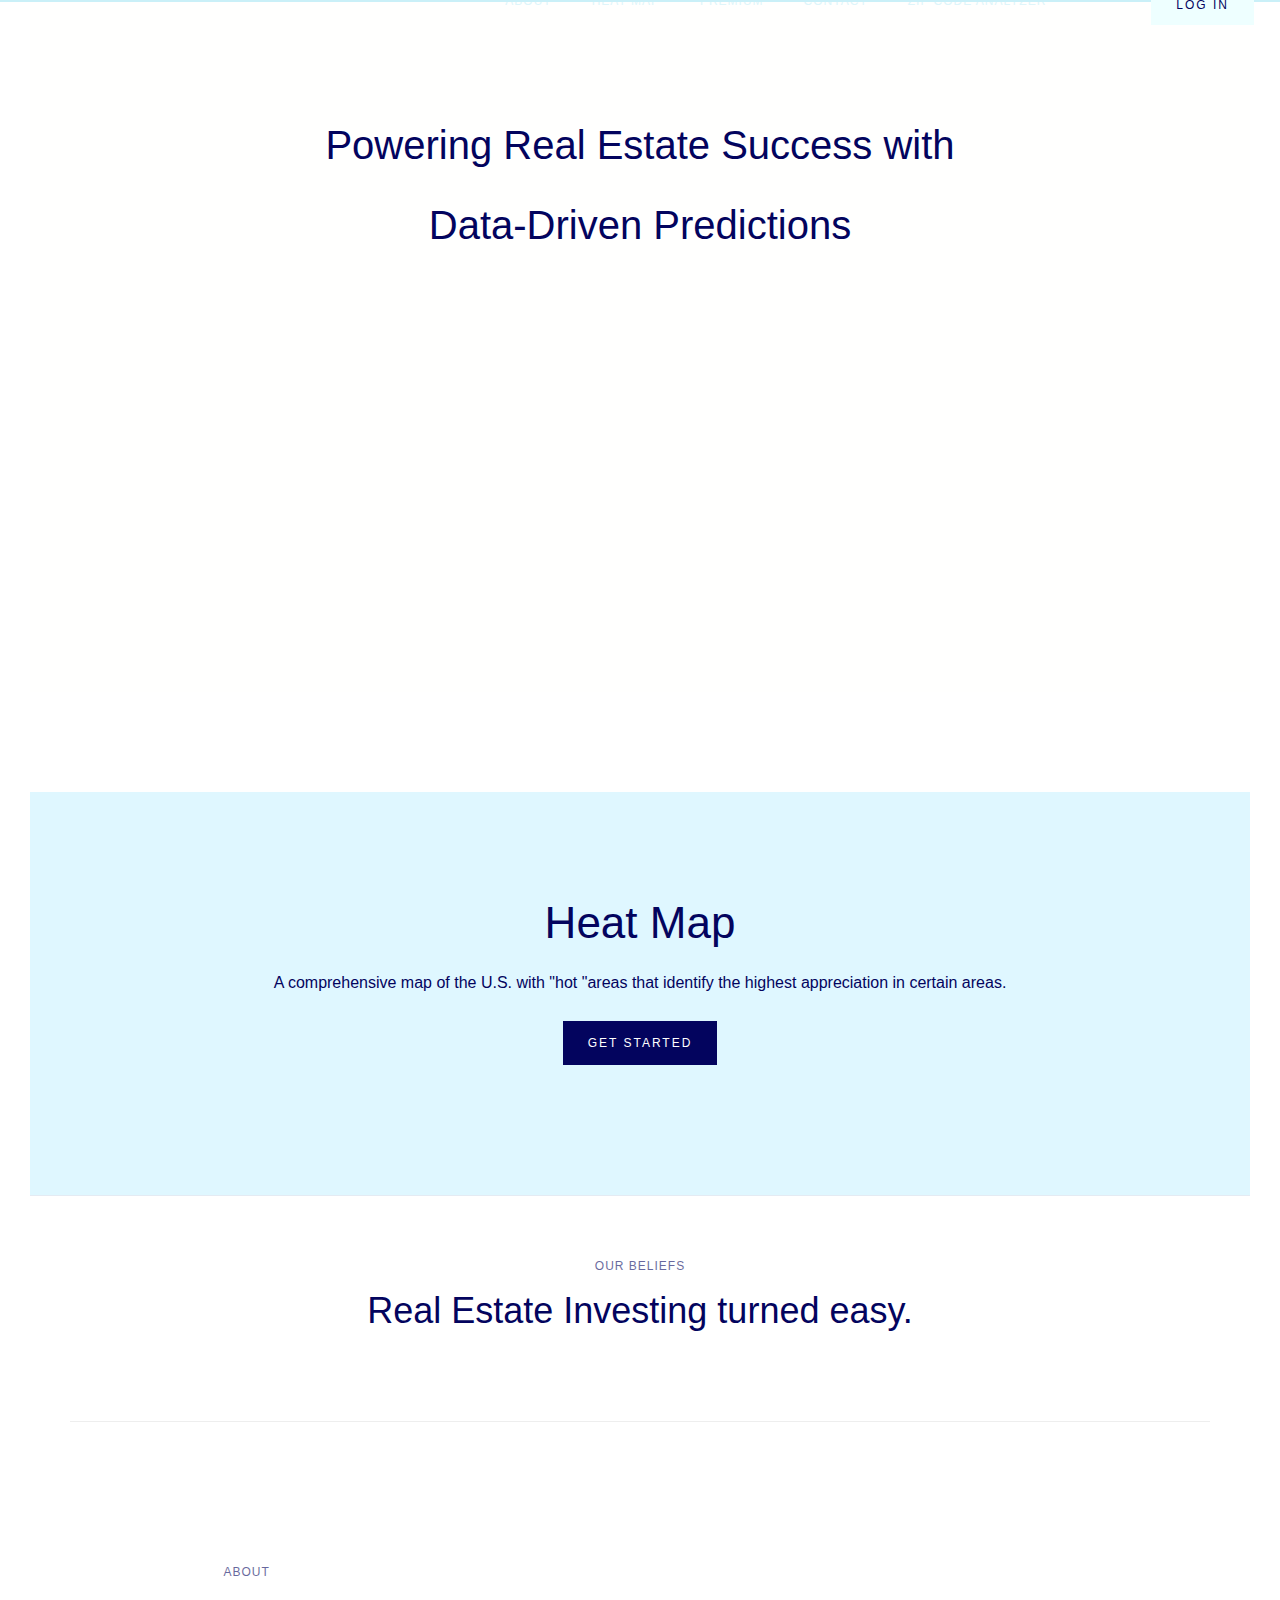
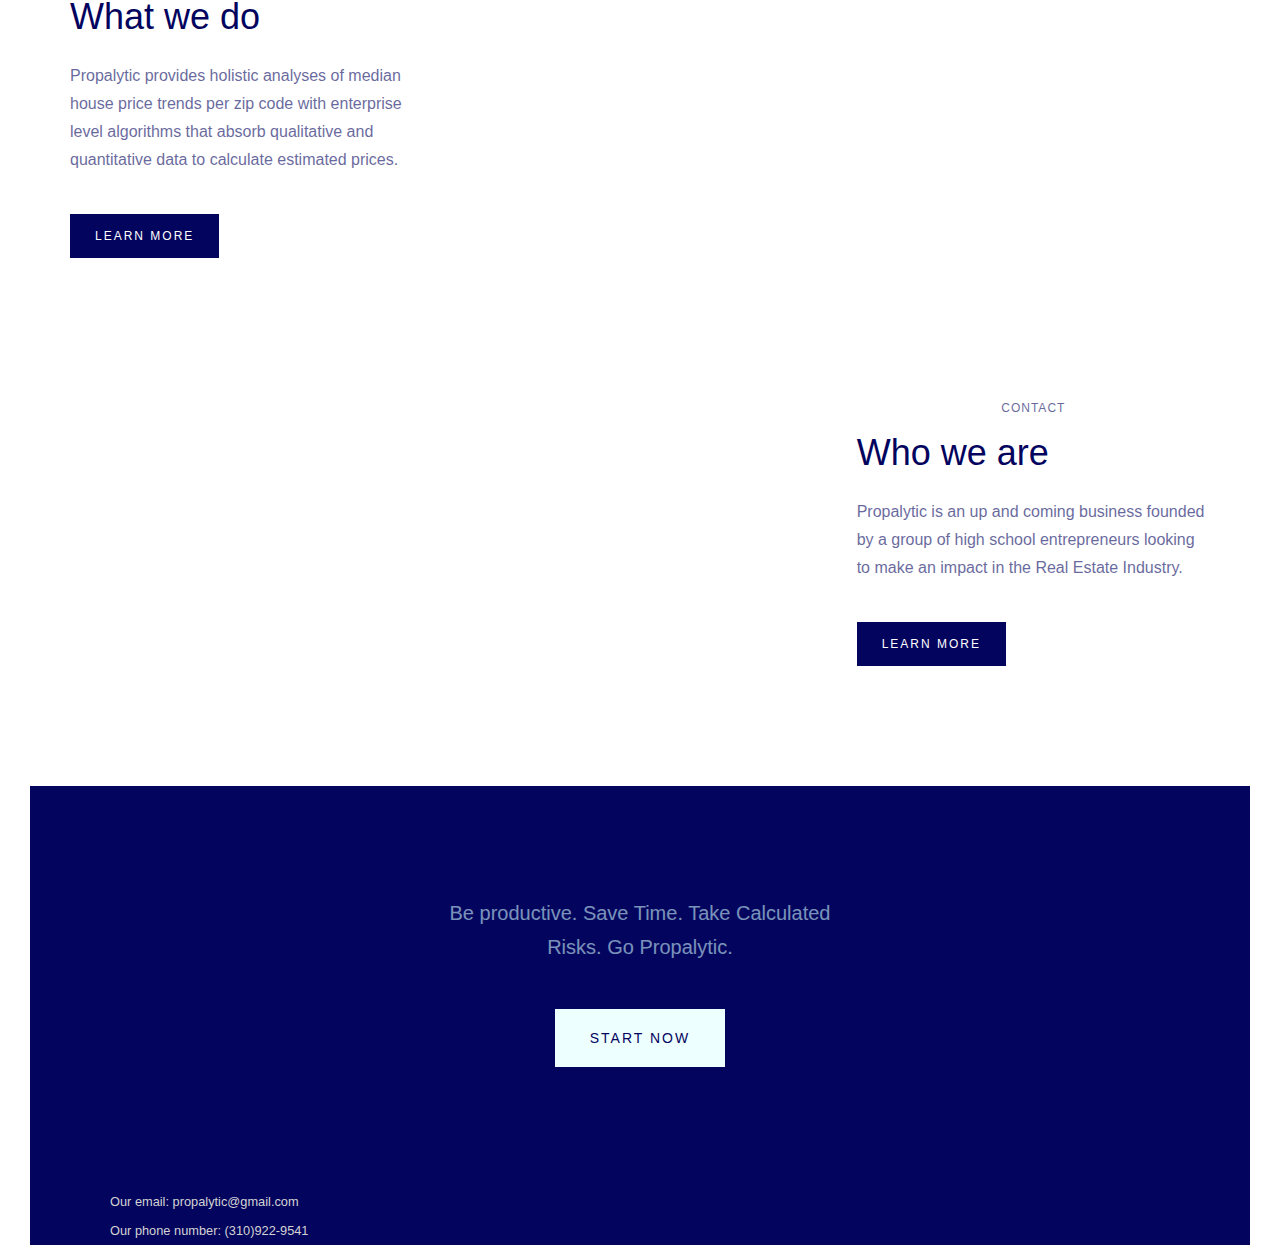
==== commit 98d4e168: "Add files via upload" ====
--- a/index.html
+++ b/index.html
@@ -38,6 +38,7 @@
                         <a href="heat-map.html" class="navigation-item w-nav-link">Heat Map</a>
                         <a href="premium.html" class="navigation-item w-nav-link">Premium</a>
                         <a href="contact.html" class="navigation-item w-nav-link">Contact</a>
+                        <a href="zip.html" class="navigation-item w-nav-link">Zip Code Analyzer</a>
                     </nav>
                     <a href="login.html" class="button cc-contact-us w-inline-block">
                       <div class="text-block">Log In</div>
@@ -118,6 +119,10 @@
                         </a>
                     </div>
                 </div>
+              <div style="text-align: left; color: lightgrey; margin-bottom: 50px;">
+              <small>Our email: propalytic@gmail.com</small><br/>
+              <small>Our phone number: (310)922-9541</small>
+            </div>
             </div>
         </div>
         <div class="section">
